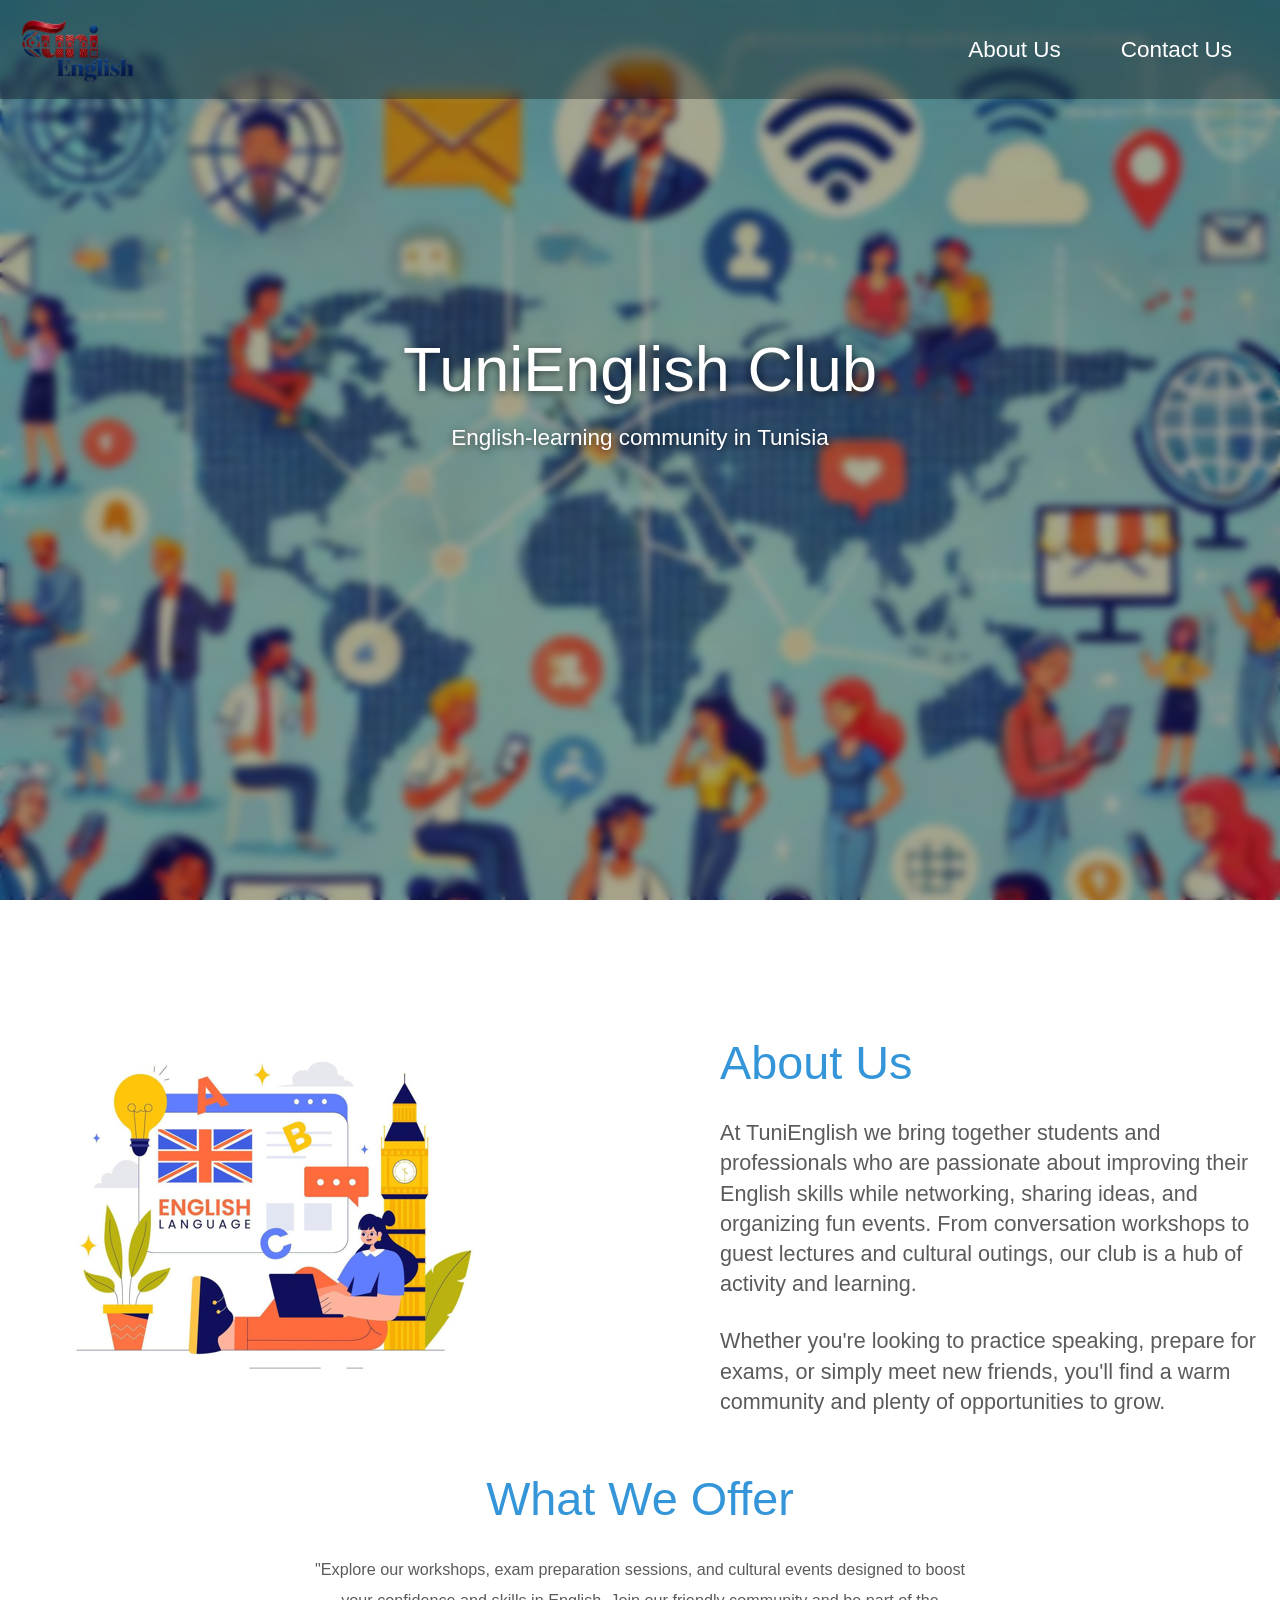
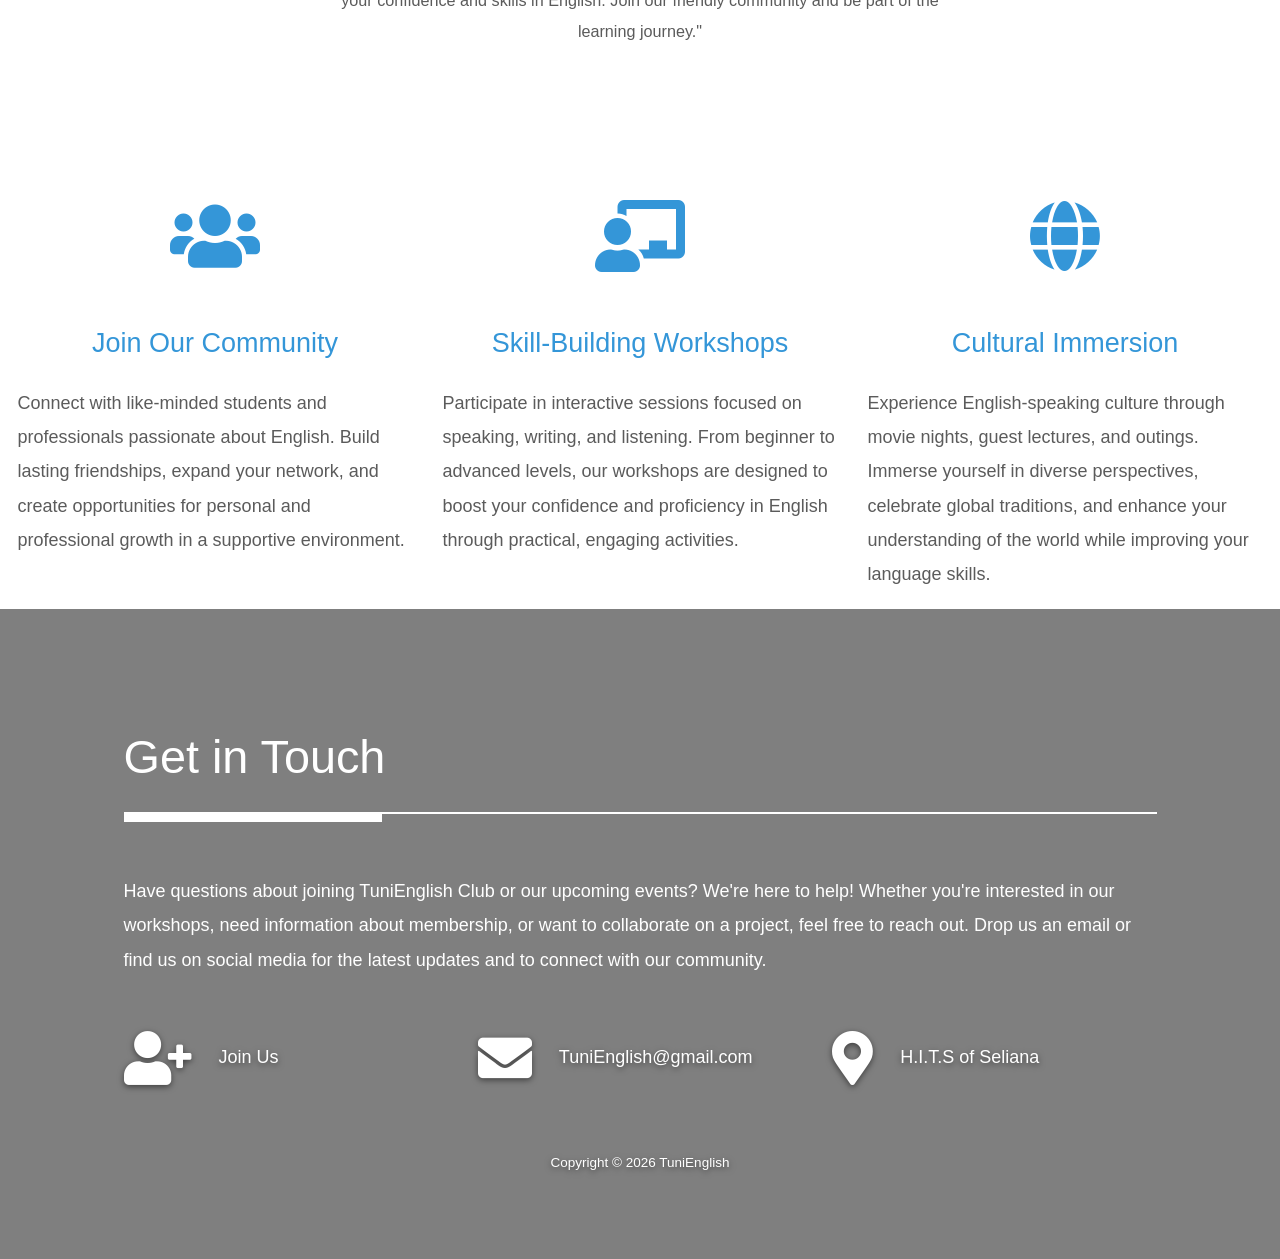
==== index.html @ 793a860a "latest changes" ====
<!DOCTYPE html>
<html lang="en">
  <head>
    <meta charset="UTF-8" />
    <meta name="viewport" content="width=device-width, initial-scale=1.0" />
    <meta http-equiv="X-UA-Compatible" content="ie=edge" />
    <title>TuniEnglish Club — English Learning Community</title>
    <link rel="stylesheet" href="fontawesome-5.5/css/all.min.css" />
    <link rel="stylesheet" href="css/bootstrap.min.css" />
    <link rel="stylesheet" href="css/templatemo-style.css" />
    <script src="https://challenges.cloudflare.com/turnstile/v0/api.js" async defer></script>

  </head>
  <body>    
    <!-- Hero section -->
    <section id="hero" class="text-white tm-font-big tm-parallax">
      <!-- Navigation -->
      <nav class="navbar navbar-expand-md tm-navbar" id="tmNav">              
          <div class="tm-next">
              <a href="#hero" class="navbar-brand">
                  <img src="img/TuniEnglish-nbg.png" alt="TuniEnglish" class="navbar-logo" />
              </a>
          </div>             
            
          <button class="navbar-toggler" type="button" data-toggle="collapse" data-target="#navbarSupportedContent" aria-controls="#navbarSupportedContent" aria-expanded="false" aria-label="Toggle navigation">
            <i class="fas fa-bars navbar-toggler-icon"></i>
          </button>
          <div class="collapse navbar-collapse" id="navbarSupportedContent">
            <ul class="navbar-nav ml-auto">
              <li class="nav-item">
                  <a class="nav-link tm-nav-link" href="#about">About Us</a>
              </li>
              <li class="nav-item">
                  <a class="nav-link tm-nav-link" href="#contact">Contact Us</a>
              </li>                    
            </ul>
          </div>        
      </nav>
      
      <div class="text-center tm-hero-text-container">
        <div class="tm-hero-text-container-inner">
            <h2 class="tm-hero-title">TuniEnglish Club</h2>
            <p class="tm-hero-subtitle">
              English‑learning community in Tunisia
            </p>
        </div>        
      </div>  
    </section>


    <section id="about" class="tm-section-pad-top">
      <div class="container">
        <div class="row">
          <div class="col-lg-6">
            <img src="img/Learning.jpg" alt="Image" class="img-fluid tm-intro-img">
          </div>
          <div class="col-lg-6">
            <div class="tm-intro-text-container">
                <h2 class="tm-text-primary mb-4 tm-section-title">About Us</h2>
                <p class="mb-4 tm-intro-text">
                  At TuniEnglish we bring together students and professionals who are
                  passionate about improving their English skills while networking,
                  sharing ideas, and organizing fun events. From conversation workshops to
                  guest lectures and cultural outings, our club is a hub of activity and
                  learning.
              </p>
                <p class="mb-5 tm-intro-text">
                  Whether you're looking to practice speaking, prepare for exams, or simply
                  meet new friends, you'll find a warm community and plenty of opportunities
                  to grow.
              </p>
            </div>
          </div>
        </div>

        <div class="text-center col-12">
              <h2 class="tm-text-primary tm-section-title mb-4">What We Offer</h2>
              <p class="mx-auto tm-work-description">
                "Explore our workshops, exam preparation sessions, and cultural events designed to boost your confidence and skills in English. Join our friendly community and be part of the learning journey."              </p>
          </div><div class="row tm-section-pad-top">
          <div class="col-lg-4">
            <i class="fas fa-4x fa-users text-center tm-icon"></i>
            <h4 class="text-center tm-text-primary mb-4">Join Our Community</h4>
            <p>
              Connect with like-minded students and professionals passionate about English.
              Build lasting friendships, expand your network, and create opportunities for
              personal and professional growth in a supportive environment.
            </p>
          </div>
        
        <div class="col-lg-4 mt-5 mt-lg-0">
          <i class="fas fa-4x fa-chalkboard-teacher text-center tm-icon"></i>
          <h4 class="text-center tm-text-primary mb-4">Skill-Building Workshops</h4>
          <p>
            Participate in interactive sessions focused on speaking, writing, and listening.
            From beginner to advanced levels, our workshops are designed to boost your
            confidence and proficiency in English through practical, engaging activities.
            </p>
        </div>
        <div class="col-lg-4 mt-5 mt-lg-0">
          <i class="fas fa-4x fa-globe text-center tm-icon"></i>
          <h4 class="text-center tm-text-primary mb-4">Cultural Immersion</h4>
          <p>
            Experience English-speaking culture through movie nights, guest lectures, and
            outings. Immerse yourself in diverse perspectives, celebrate global traditions,
            and enhance your understanding of the world while improving your language skills.
            </p>
        </div>
      </div>
    </div>
  </section>

    <!-- Contact -->
    <section id="contact" class="tm-section-pad-top tm-parallax-2">
      <div class="container tm-container-contact">
        <div class="row">
            <div class="col-12">
                <h2 class="mb-4 tm-section-title">Get in Touch</h2>
                <div class="mb-5 tm-underline">
                  <div class="tm-underline-inner"></div>
                </div>
                <p class="mb-5">
                  Have questions about joining TuniEnglish Club or our upcoming events? We're here to help!
                  Whether you're interested in our workshops, need information about membership, or want to
                  collaborate on a project, feel free to reach out. Drop us an email or find us on social media
                  for the latest updates and to connect with our community.
                </p>
                <!-- join link now part of contact items below -->
            </div>
            
            <div class="col-sm-12 col-md-4 d-flex align-items-center tm-contact-item">
              <a href="#" class="tm-contact-item-link" data-toggle="modal" data-target="#registerModal">
                  <i class="fas fa-3x fa-user-plus mr-4"></i>
                  <span class="mb-0 tm-text-primary">Join Us</span>
              </a>              
            </div>
            <div class="col-sm-12 col-md-4 d-flex align-items-center tm-contact-item">
              <a href="mailto:tunienglish26@gmail.com" class="tm-contact-item-link">
                  <i class="fas fa-3x fa-envelope mr-4"></i>
                  <span class="mb-0">TuniEnglish@gmail.com</span>
              </a>              
            </div>
            <div class="col-sm-12 col-md-4 d-flex align-items-center tm-contact-item">
              <a href="https://maps.app.goo.gl/KA2qw89DQdpNyuvn9" class="tm-contact-item-link">
                  <i class="fas fa-3x fa-map-marker-alt mr-4"></i>
                  <span class="mb-0">H.I.T.S of Seliana</span>
              </a>              
            </div>
        </div>
      </div>
      <footer class="text-center small tm-footer">
          <p class="mb-0">
            Copyright &copy; 2026 TuniEnglish 
          </p>
        </footer>
    </section>
    <!-- registration modal -->
    <div class="modal fade" id="registerModal" tabindex="-1" role="dialog" aria-labelledby="registerModalLabel" aria-hidden="true">
      <div class="modal-dialog modal-lg" role="document">
        <div class="modal-content">
          <div class="modal-header">
            <h5 class="modal-title" id="registerModalLabel">Join Our Club</h5>
            <button type="button" class="close" data-dismiss="modal" aria-label="Close">
              <span aria-hidden="true">&times;</span>
            </button>
          </div>
          <div class="modal-body">
            <form id="clubForm" action="https://formsubmit.co/tunienglish26@gmail.com" method="POST">
              <fieldset>
                  <legend>Personal Information</legend>
                  <div class="form-group">
                    <input type="text" name="Name" placeholder="Full Name" class="form-control" required>
                  </div>
                  <div class="form-group">
                    <select name="Major" class="form-control" required>
                      <option value="" disabled selected hidden>what's your major?</option>
                      <option value="InformationTechnologie">Information Technology (I.T)</option>
                      <option value="Mechanical Engineering">Mechanical Engineering (M.E)</option>
                      <option value="Electrical Engineering">Electrical Engineering (E.E)</option>
                      <option value="Civil Engineering">Civil Engineering (C.E)</option>
                      <option value="Finance and Management">Finance and Management (F.M)</option>
                    </select>
                  </div>
                  <div class="form-group">
                    <select name="Department" class="form-control" required>
                      <option value="" disabled selected hidden>which department are you interested in?</option>
                      <option value="Human Resources">Human Resources</option>
                      <option value="Media and Marketing">Media and Marketing</option>
                      <option value="Sponsorship">Sponsorship</option>
                      <option value="Event">Events</option>
                    </select>
                  </div>
                  <div class="form-group">
                    <input type="tel" name="PhoneNumber" placeholder="Phone Number" class="form-control" required>
                  </div>
                  <div class="form-group">
                    <input type="email" name="Email" placeholder="Email" class="form-control" required>
                  </div>
              </fieldset>

              <fieldset>
                  <legend>About the Club</legend>
                  <div class="form-group">
                    <textarea name="ClubPurpose?" rows="3" placeholder="What do you think TuniEnglish is for ?" class="form-control" required></textarea>
                  </div>
                  <div class="form-group">
                    <textarea name="JoiningBenefits?" rows="3" placeholder="How can you help us after joining this club?" class="form-control" required></textarea>
                  </div>
                  <div class="form-group">
                    <textarea name="ClubExpectations?" rows="3" placeholder="What are you expecting to gain from our club?" class="form-control" required></textarea>
                  </div>
              </fieldset>
              <input type="hidden" name="_subject" value="New Club Submission">
              <input type="hidden" name="_captcha" value="false">
              <div id="turnstile-container" style="display:none; margin-top:1rem;"></div>
              <input type="hidden" name="_next" value="https://kuyoba.github.io/TuniEnglish/Pages/Thanks.html">
              <button type="submit" class="btn btn-primary">Send</button> 
              <button type="reset" class="btn btn-secondary" data-dismiss="modal">Close</button> 
            </form>
          </div>
        </div>
      </div>
    </div>

    <script src="js/jquery-1.9.1.min.js"></script>     
    <script src="js/bootstrap.min.js"></script> 
    <script src="js/main.js"></script>
    <script>
      (function() {
        const form = document.getElementById('clubForm');
        let widgetId;
        function onToken(token) {
          // add response field and submit
          let inp = document.createElement('input');
          inp.type = 'hidden';
          inp.name = 'cf-turnstile-response';
          inp.value = token;
          form.appendChild(inp);
          form.submit();
        }

        form.addEventListener('submit', function(e) {
          // if there's already a token, just let it go
          if (form.querySelector('input[name="cf-turnstile-response"]')) {
            return; // normal submit
          }
          e.preventDefault();
          if (widgetId === undefined) {
            widgetId = turnstile.render('#turnstile-container', {
              sitekey: '0x4AAAAAACpDv5LUq8Ueh210',
              theme: 'light',
              size: 'normal',
              callback: onToken
            });
          }
          // make sure container is visible so challenge can appear
          document.getElementById('turnstile-container').style.display = '';
          // trigger the challenge
          turnstile.execute(widgetId);
        });
      })();
    </script>
  </body>
</html>
---- fontawesome-5.5/css/all.min.css ----
.fa,.fab,.fal,.far,.fas{-moz-osx-font-smoothing:grayscale;-webkit-font-smoothing:antialiased;display:inline-block;font-style:normal;font-variant:normal;text-rendering:auto;line-height:1}.fa-lg{font-size:1.33333em;line-height:.75em;vertical-align:-.0667em}.fa-xs{font-size:.75em}.fa-sm{font-size:.875em}.fa-1x{font-size:1em}.fa-2x{font-size:2em}.fa-3x{font-size:3em}.fa-4x{font-size:4em}.fa-5x{font-size:5em}.fa-6x{font-size:6em}.fa-7x{font-size:7em}.fa-8x{font-size:8em}.fa-9x{font-size:9em}.fa-10x{font-size:10em}.fa-fw{text-align:center;width:1.25em}.fa-ul{list-style-type:none;margin-left:2.5em;padding-left:0}.fa-ul>li{position:relative}.fa-li{left:-2em;position:absolute;text-align:center;width:2em;line-height:inherit}.fa-border{border:.08em solid #eee;border-radius:.1em;padding:.2em .25em .15em}.fa-pull-left{float:left}.fa-pull-right{float:right}.fa.fa-pull-left,.fab.fa-pull-left,.fal.fa-pull-left,.far.fa-pull-left,.fas.fa-pull-left{margin-right:.3em}.fa.fa-pull-right,.fab.fa-pull-right,.fal.fa-pull-right,.far.fa-pull-right,.fas.fa-pull-right{margin-left:.3em}.fa-spin{animation:fa-spin 2s infinite linear}.fa-pulse{animation:fa-spin 1s infinite steps(8)}@keyframes fa-spin{0%{transform:rotate(0deg)}to{transform:rotate(1turn)}}.fa-rotate-90{-ms-filter:"progid:DXImageTransform.Microsoft.BasicImage(rotation=1)";transform:rotate(90deg)}.fa-rotate-180{-ms-filter:"progid:DXImageTransform.Microsoft.BasicImage(rotation=2)";transform:rotate(180deg)}.fa-rotate-270{-ms-filter:"progid:DXImageTransform.Microsoft.BasicImage(rotation=3)";transform:rotate(270deg)}.fa-flip-horizontal{-ms-filter:"progid:DXImageTransform.Microsoft.BasicImage(rotation=0, mirror=1)";transform:scaleX(-1)}.fa-flip-vertical{transform:scaleY(-1)}.fa-flip-horizontal.fa-flip-vertical,.fa-flip-vertical{-ms-filter:"progid:DXImageTransform.Microsoft.BasicImage(rotation=2, mirror=1)"}.fa-flip-horizontal.fa-flip-vertical{transform:scale(-1)}:root .fa-flip-horizontal,:root .fa-flip-vertical,:root .fa-rotate-90,:root .fa-rotate-180,:root .fa-rotate-270{-webkit-filter:none;filter:none}.fa-stack{display:inline-block;height:2em;line-height:2em;position:relative;vertical-align:middle;width:2.5em}.fa-stack-1x,.fa-stack-2x{left:0;position:absolute;text-align:center;width:100%}.fa-stack-1x{line-height:inherit}.fa-stack-2x{font-size:2em}.fa-inverse{color:#fff}.fa-500px:before{content:"\f26e"}.fa-accessible-icon:before{content:"\f368"}.fa-accusoft:before{content:"\f369"}.fa-acquisitions-incorporated:before{content:"\f6af"}.fa-ad:before{content:"\f641"}.fa-address-book:before{content:"\f2b9"}.fa-address-card:before{content:"\f2bb"}.fa-adjust:before{content:"\f042"}.fa-adn:before{content:"\f170"}.fa-adversal:before{content:"\f36a"}.fa-affiliatetheme:before{content:"\f36b"}.fa-air-freshener:before{content:"\f5d0"}.fa-algolia:before{content:"\f36c"}.fa-align-center:before{content:"\f037"}.fa-align-justify:before{content:"\f039"}.fa-align-left:before{content:"\f036"}.fa-align-right:before{content:"\f038"}.fa-alipay:before{content:"\f642"}.fa-allergies:before{content:"\f461"}.fa-amazon:before{content:"\f270"}.fa-amazon-pay:before{content:"\f42c"}.fa-ambulance:before{content:"\f0f9"}.fa-american-sign-language-interpreting:before{content:"\f2a3"}.fa-amilia:before{content:"\f36d"}.fa-anchor:before{content:"\f13d"}.fa-android:before{content:"\f17b"}.fa-angellist:before{content:"\f209"}.fa-angle-double-down:before{content:"\f103"}.fa-angle-double-left:before{content:"\f100"}.fa-angle-double-right:before{content:"\f101"}.fa-angle-double-up:before{content:"\f102"}.fa-angle-down:before{content:"\f107"}.fa-angle-left:before{content:"\f104"}.fa-angle-right:before{content:"\f105"}.fa-angle-up:before{content:"\f106"}.fa-angry:before{content:"\f556"}.fa-angrycreative:before{content:"\f36e"}.fa-angular:before{content:"\f420"}.fa-ankh:before{content:"\f644"}.fa-app-store:before{content:"\f36f"}.fa-app-store-ios:before{content:"\f370"}.fa-apper:before{content:"\f371"}.fa-apple:before{content:"\f179"}.fa-apple-alt:before{content:"\f5d1"}.fa-apple-pay:before{content:"\f415"}.fa-archive:before{content:"\f187"}.fa-archway:before{content:"\f557"}.fa-arrow-alt-circle-down:before{content:"\f358"}.fa-arrow-alt-circle-left:before{content:"\f359"}.fa-arrow-alt-circle-right:before{content:"\f35a"}.fa-arrow-alt-circle-up:before{content:"\f35b"}.fa-arrow-circle-down:before{content:"\f0ab"}.fa-arrow-circle-left:before{content:"\f0a8"}.fa-arrow-circle-right:before{content:"\f0a9"}.fa-arrow-circle-up:before{content:"\f0aa"}.fa-arrow-down:before{content:"\f063"}.fa-arrow-left:before{content:"\f060"}.fa-arrow-right:before{content:"\f061"}.fa-arrow-up:before{content:"\f062"}.fa-arrows-alt:before{content:"\f0b2"}.fa-arrows-alt-h:before{content:"\f337"}.fa-arrows-alt-v:before{content:"\f338"}.fa-assistive-listening-systems:before{content:"\f2a2"}.fa-asterisk:before{content:"\f069"}.fa-asymmetrik:before{content:"\f372"}.fa-at:before{content:"\f1fa"}.fa-atlas:before{content:"\f558"}.fa-atom:before{content:"\f5d2"}.fa-audible:before{content:"\f373"}.fa-audio-description:before{content:"\f29e"}.fa-autoprefixer:before{content:"\f41c"}.fa-avianex:before{content:"\f374"}.fa-aviato:before{content:"\f421"}.fa-award:before{content:"\f559"}.fa-aws:before{content:"\f375"}.fa-backspace:before{content:"\f55a"}.fa-backward:before{content:"\f04a"}.fa-balance-scale:before{content:"\f24e"}.fa-ban:before{content:"\f05e"}.fa-band-aid:before{content:"\f462"}.fa-bandcamp:before{content:"\f2d5"}.fa-barcode:before{content:"\f02a"}.fa-bars:before{content:"\f0c9"}.fa-baseball-ball:before{content:"\f433"}.fa-basketball-ball:before{content:"\f434"}.fa-bath:before{content:"\f2cd"}.fa-battery-empty:before{content:"\f244"}.fa-battery-full:before{content:"\f240"}.fa-battery-half:before{content:"\f242"}.fa-battery-quarter:before{content:"\f243"}.fa-battery-three-quarters:before{content:"\f241"}.fa-bed:before{content:"\f236"}.fa-beer:before{content:"\f0fc"}.fa-behance:before{content:"\f1b4"}.fa-behance-square:before{content:"\f1b5"}.fa-bell:before{content:"\f0f3"}.fa-bell-slash:before{content:"\f1f6"}.fa-bezier-curve:before{content:"\f55b"}.fa-bible:before{content:"\f647"}.fa-bicycle:before{content:"\f206"}.fa-bimobject:before{content:"\f378"}.fa-binoculars:before{content:"\f1e5"}.fa-birthday-cake:before{content:"\f1fd"}.fa-bitbucket:before{content:"\f171"}.fa-bitcoin:before{content:"\f379"}.fa-bity:before{content:"\f37a"}.fa-black-tie:before{content:"\f27e"}.fa-blackberry:before{content:"\f37b"}.fa-blender:before{content:"\f517"}.fa-blender-phone:before{content:"\f6b6"}.fa-blind:before{content:"\f29d"}.fa-blogger:before{content:"\f37c"}.fa-blogger-b:before{content:"\f37d"}.fa-bluetooth:before{content:"\f293"}.fa-bluetooth-b:before{content:"\f294"}.fa-bold:before{content:"\f032"}.fa-bolt:before{content:"\f0e7"}.fa-bomb:before{content:"\f1e2"}.fa-bone:before{content:"\f5d7"}.fa-bong:before{content:"\f55c"}.fa-book:before{content:"\f02d"}.fa-book-dead:before{content:"\f6b7"}.fa-book-open:before{content:"\f518"}.fa-book-reader:before{content:"\f5da"}.fa-bookmark:before{content:"\f02e"}.fa-bowling-ball:before{content:"\f436"}.fa-box:before{content:"\f466"}.fa-box-open:before{content:"\f49e"}.fa-boxes:before{content:"\f468"}.fa-braille:before{content:"\f2a1"}.fa-brain:before{content:"\f5dc"}.fa-briefcase:before{content:"\f0b1"}.fa-briefcase-medical:before{content:"\f469"}.fa-broadcast-tower:before{content:"\f519"}.fa-broom:before{content:"\f51a"}.fa-brush:before{content:"\f55d"}.fa-btc:before{content:"\f15a"}.fa-bug:before{content:"\f188"}.fa-building:before{content:"\f1ad"}.fa-bullhorn:before{content:"\f0a1"}.fa-bullseye:before{content:"\f140"}.fa-burn:before{content:"\f46a"}.fa-buromobelexperte:before{content:"\f37f"}.fa-bus:before{content:"\f207"}.fa-bus-alt:before{content:"\f55e"}.fa-business-time:before{content:"\f64a"}.fa-buysellads:before{content:"\f20d"}.fa-calculator:before{content:"\f1ec"}.fa-calendar:before{content:"\f133"}.fa-calendar-alt:before{content:"\f073"}.fa-calendar-check:before{content:"\f274"}.fa-calendar-minus:before{content:"\f272"}.fa-calendar-plus:before{content:"\f271"}.fa-calendar-times:before{content:"\f273"}.fa-camera:before{content:"\f030"}.fa-camera-retro:before{content:"\f083"}.fa-campground:before{content:"\f6bb"}.fa-cannabis:before{content:"\f55f"}.fa-capsules:before{content:"\f46b"}.fa-car:before{content:"\f1b9"}.fa-car-alt:before{content:"\f5de"}.fa-car-battery:before{content:"\f5df"}.fa-car-crash:before{content:"\f5e1"}.fa-car-side:before{content:"\f5e4"}.fa-caret-down:before{content:"\f0d7"}.fa-caret-left:before{content:"\f0d9"}.fa-caret-right:before{content:"\f0da"}.fa-caret-square-down:before{content:"\f150"}.fa-caret-square-left:before{content:"\f191"}.fa-caret-square-right:before{content:"\f152"}.fa-caret-square-up:before{content:"\f151"}.fa-caret-up:before{content:"\f0d8"}.fa-cart-arrow-down:before{content:"\f218"}.fa-cart-plus:before{content:"\f217"}.fa-cat:before{content:"\f6be"}.fa-cc-amazon-pay:before{content:"\f42d"}.fa-cc-amex:before{content:"\f1f3"}.fa-cc-apple-pay:before{content:"\f416"}.fa-cc-diners-club:before{content:"\f24c"}.fa-cc-discover:before{content:"\f1f2"}.fa-cc-jcb:before{content:"\f24b"}.fa-cc-mastercard:before{content:"\f1f1"}.fa-cc-paypal:before{content:"\f1f4"}.fa-cc-stripe:before{content:"\f1f5"}.fa-cc-visa:before{content:"\f1f0"}.fa-centercode:before{content:"\f380"}.fa-certificate:before{content:"\f0a3"}.fa-chair:before{content:"\f6c0"}.fa-chalkboard:before{content:"\f51b"}.fa-chalkboard-teacher:before{content:"\f51c"}.fa-charging-station:before{content:"\f5e7"}.fa-chart-area:before{content:"\f1fe"}.fa-chart-bar:before{content:"\f080"}.fa-chart-line:before{content:"\f201"}.fa-chart-pie:before{content:"\f200"}.fa-check:before{content:"\f00c"}.fa-check-circle:before{content:"\f058"}.fa-check-double:before{content:"\f560"}.fa-check-square:before{content:"\f14a"}.fa-chess:before{content:"\f439"}.fa-chess-bishop:before{content:"\f43a"}.fa-chess-board:before{content:"\f43c"}.fa-chess-king:before{content:"\f43f"}.fa-chess-knight:before{content:"\f441"}.fa-chess-pawn:before{content:"\f443"}.fa-chess-queen:before{content:"\f445"}.fa-chess-rook:before{content:"\f447"}.fa-chevron-circle-down:before{content:"\f13a"}.fa-chevron-circle-left:before{content:"\f137"}.fa-chevron-circle-right:before{content:"\f138"}.fa-chevron-circle-up:before{content:"\f139"}.fa-chevron-down:before{content:"\f078"}.fa-chevron-left:before{content:"\f053"}.fa-chevron-right:before{content:"\f054"}.fa-chevron-up:before{content:"\f077"}.fa-child:before{content:"\f1ae"}.fa-chrome:before{content:"\f268"}.fa-church:before{content:"\f51d"}.fa-circle:before{content:"\f111"}.fa-circle-notch:before{content:"\f1ce"}.fa-city:before{content:"\f64f"}.fa-clipboard:before{content:"\f328"}.fa-clipboard-check:before{content:"\f46c"}.fa-clipboard-list:before{content:"\f46d"}.fa-clock:before{content:"\f017"}.fa-clone:before{content:"\f24d"}.fa-closed-captioning:before{content:"\f20a"}.fa-cloud:before{content:"\f0c2"}.fa-cloud-download-alt:before{content:"\f381"}.fa-cloud-meatball:before{content:"\f73b"}.fa-cloud-moon:before{content:"\f6c3"}.fa-cloud-moon-rain:before{content:"\f73c"}.fa-cloud-rain:before{content:"\f73d"}.fa-cloud-showers-heavy:before{content:"\f740"}.fa-cloud-sun:before{content:"\f6c4"}.fa-cloud-sun-rain:before{content:"\f743"}.fa-cloud-upload-alt:before{content:"\f382"}.fa-cloudscale:before{content:"\f383"}.fa-cloudsmith:before{content:"\f384"}.fa-cloudversify:before{content:"\f385"}.fa-cocktail:before{content:"\f561"}.fa-code:before{content:"\f121"}.fa-code-branch:before{content:"\f126"}.fa-codepen:before{content:"\f1cb"}.fa-codiepie:before{content:"\f284"}.fa-coffee:before{content:"\f0f4"}.fa-cog:before{content:"\f013"}.fa-cogs:before{content:"\f085"}.fa-coins:before{content:"\f51e"}.fa-columns:before{content:"\f0db"}.fa-comment:before{content:"\f075"}.fa-comment-alt:before{content:"\f27a"}.fa-comment-dollar:before{content:"\f651"}.fa-comment-dots:before{content:"\f4ad"}.fa-comment-slash:before{content:"\f4b3"}.fa-comments:before{content:"\f086"}.fa-comments-dollar:before{content:"\f653"}.fa-compact-disc:before{content:"\f51f"}.fa-compass:before{content:"\f14e"}.fa-compress:before{content:"\f066"}.fa-concierge-bell:before{content:"\f562"}.fa-connectdevelop:before{content:"\f20e"}.fa-contao:before{content:"\f26d"}.fa-cookie:before{content:"\f563"}.fa-cookie-bite:before{content:"\f564"}.fa-copy:before{content:"\f0c5"}.fa-copyright:before{content:"\f1f9"}.fa-couch:before{content:"\f4b8"}.fa-cpanel:before{content:"\f388"}.fa-creative-commons:before{content:"\f25e"}.fa-creative-commons-by:before{content:"\f4e7"}.fa-creative-commons-nc:before{content:"\f4e8"}.fa-creative-commons-nc-eu:before{content:"\f4e9"}.fa-creative-commons-nc-jp:before{content:"\f4ea"}.fa-creative-commons-nd:before{content:"\f4eb"}.fa-creative-commons-pd:before{content:"\f4ec"}.fa-creative-commons-pd-alt:before{content:"\f4ed"}.fa-creative-commons-remix:before{content:"\f4ee"}.fa-creative-commons-sa:before{content:"\f4ef"}.fa-creative-commons-sampling:before{content:"\f4f0"}.fa-creative-commons-sampling-plus:before{content:"\f4f1"}.fa-creative-commons-share:before{content:"\f4f2"}.fa-creative-commons-zero:before{content:"\f4f3"}.fa-credit-card:before{content:"\f09d"}.fa-critical-role:before{content:"\f6c9"}.fa-crop:before{content:"\f125"}.fa-crop-alt:before{content:"\f565"}.fa-cross:before{content:"\f654"}.fa-crosshairs:before{content:"\f05b"}.fa-crow:before{content:"\f520"}.fa-crown:before{content:"\f521"}.fa-css3:before{content:"\f13c"}.fa-css3-alt:before{content:"\f38b"}.fa-cube:before{content:"\f1b2"}.fa-cubes:before{content:"\f1b3"}.fa-cut:before{content:"\f0c4"}.fa-cuttlefish:before{content:"\f38c"}.fa-d-and-d:before{content:"\f38d"}.fa-d-and-d-beyond:before{content:"\f6ca"}.fa-dashcube:before{content:"\f210"}.fa-database:before{content:"\f1c0"}.fa-deaf:before{content:"\f2a4"}.fa-delicious:before{content:"\f1a5"}.fa-democrat:before{content:"\f747"}.fa-deploydog:before{content:"\f38e"}.fa-deskpro:before{content:"\f38f"}.fa-desktop:before{content:"\f108"}.fa-dev:before{content:"\f6cc"}.fa-deviantart:before{content:"\f1bd"}.fa-dharmachakra:before{content:"\f655"}.fa-diagnoses:before{content:"\f470"}.fa-dice:before{content:"\f522"}.fa-dice-d20:before{content:"\f6cf"}.fa-dice-d6:before{content:"\f6d1"}.fa-dice-five:before{content:"\f523"}.fa-dice-four:before{content:"\f524"}.fa-dice-one:before{content:"\f525"}.fa-dice-six:before{content:"\f526"}.fa-dice-three:before{content:"\f527"}.fa-dice-two:before{content:"\f528"}.fa-digg:before{content:"\f1a6"}.fa-digital-ocean:before{content:"\f391"}.fa-digital-tachograph:before{content:"\f566"}.fa-directions:before{content:"\f5eb"}.fa-discord:before{content:"\f392"}.fa-discourse:before{content:"\f393"}.fa-divide:before{content:"\f529"}.fa-dizzy:before{content:"\f567"}.fa-dna:before{content:"\f471"}.fa-dochub:before{content:"\f394"}.fa-docker:before{content:"\f395"}.fa-dog:before{content:"\f6d3"}.fa-dollar-sign:before{content:"\f155"}.fa-dolly:before{content:"\f472"}.fa-dolly-flatbed:before{content:"\f474"}.fa-donate:before{content:"\f4b9"}.fa-door-closed:before{content:"\f52a"}.fa-door-open:before{content:"\f52b"}.fa-dot-circle:before{content:"\f192"}.fa-dove:before{content:"\f4ba"}.fa-download:before{content:"\f019"}.fa-draft2digital:before{content:"\f396"}.fa-drafting-compass:before{content:"\f568"}.fa-dragon:before{content:"\f6d5"}.fa-draw-polygon:before{content:"\f5ee"}.fa-dribbble:before{content:"\f17d"}.fa-dribbble-square:before{content:"\f397"}.fa-dropbox:before{content:"\f16b"}.fa-drum:before{content:"\f569"}.fa-drum-steelpan:before{content:"\f56a"}.fa-drumstick-bite:before{content:"\f6d7"}.fa-drupal:before{content:"\f1a9"}.fa-dumbbell:before{content:"\f44b"}.fa-dungeon:before{content:"\f6d9"}.fa-dyalog:before{content:"\f399"}.fa-earlybirds:before{content:"\f39a"}.fa-ebay:before{content:"\f4f4"}.fa-edge:before{content:"\f282"}.fa-edit:before{content:"\f044"}.fa-eject:before{content:"\f052"}.fa-elementor:before{content:"\f430"}.fa-ellipsis-h:before{content:"\f141"}.fa-ellipsis-v:before{content:"\f142"}.fa-ello:before{content:"\f5f1"}.fa-ember:before{content:"\f423"}.fa-empire:before{content:"\f1d1"}.fa-envelope:before{content:"\f0e0"}.fa-envelope-open:before{content:"\f2b6"}.fa-envelope-open-text:before{content:"\f658"}.fa-envelope-square:before{content:"\f199"}.fa-envira:before{content:"\f299"}.fa-equals:before{content:"\f52c"}.fa-eraser:before{content:"\f12d"}.fa-erlang:before{content:"\f39d"}.fa-ethereum:before{content:"\f42e"}.fa-etsy:before{content:"\f2d7"}.fa-euro-sign:before{content:"\f153"}.fa-exchange-alt:before{content:"\f362"}.fa-exclamation:before{content:"\f12a"}.fa-exclamation-circle:before{content:"\f06a"}.fa-exclamation-triangle:before{content:"\f071"}.fa-expand:before{content:"\f065"}.fa-expand-arrows-alt:before{content:"\f31e"}.fa-expeditedssl:before{content:"\f23e"}.fa-external-link-alt:before{content:"\f35d"}.fa-external-link-square-alt:before{content:"\f360"}.fa-eye:before{content:"\f06e"}.fa-eye-dropper:before{content:"\f1fb"}.fa-eye-slash:before{content:"\f070"}.fa-facebook:before{content:"\f09a"}.fa-facebook-f:before{content:"\f39e"}.fa-facebook-messenger:before{content:"\f39f"}.fa-facebook-square:before{content:"\f082"}.fa-fantasy-flight-games:before{content:"\f6dc"}.fa-fast-backward:before{content:"\f049"}.fa-fast-forward:before{content:"\f050"}.fa-fax:before{content:"\f1ac"}.fa-feather:before{content:"\f52d"}.fa-feather-alt:before{content:"\f56b"}.fa-female:before{content:"\f182"}.fa-fighter-jet:before{content:"\f0fb"}.fa-file:before{content:"\f15b"}.fa-file-alt:before{content:"\f15c"}.fa-file-archive:before{content:"\f1c6"}.fa-file-audio:before{content:"\f1c7"}.fa-file-code:before{content:"\f1c9"}.fa-file-contract:before{content:"\f56c"}.fa-file-csv:before{content:"\f6dd"}.fa-file-download:before{content:"\f56d"}.fa-file-excel:before{content:"\f1c3"}.fa-file-export:before{content:"\f56e"}.fa-file-image:before{content:"\f1c5"}.fa-file-import:before{content:"\f56f"}.fa-file-invoice:before{content:"\f570"}.fa-file-invoice-dollar:before{content:"\f571"}.fa-file-medical:before{content:"\f477"}.fa-file-medical-alt:before{content:"\f478"}.fa-file-pdf:before{content:"\f1c1"}.fa-file-powerpoint:before{content:"\f1c4"}.fa-file-prescription:before{content:"\f572"}.fa-file-signature:before{content:"\f573"}.fa-file-upload:before{content:"\f574"}.fa-file-video:before{content:"\f1c8"}.fa-file-word:before{content:"\f1c2"}.fa-fill:before{content:"\f575"}.fa-fill-drip:before{content:"\f576"}.fa-film:before{content:"\f008"}.fa-filter:before{content:"\f0b0"}.fa-fingerprint:before{content:"\f577"}.fa-fire:before{content:"\f06d"}.fa-fire-extinguisher:before{content:"\f134"}.fa-firefox:before{content:"\f269"}.fa-first-aid:before{content:"\f479"}.fa-first-order:before{content:"\f2b0"}.fa-first-order-alt:before{content:"\f50a"}.fa-firstdraft:before{content:"\f3a1"}.fa-fish:before{content:"\f578"}.fa-fist-raised:before{content:"\f6de"}.fa-flag:before{content:"\f024"}.fa-flag-checkered:before{content:"\f11e"}.fa-flag-usa:before{content:"\f74d"}.fa-flask:before{content:"\f0c3"}.fa-flickr:before{content:"\f16e"}.fa-flipboard:before{content:"\f44d"}.fa-flushed:before{content:"\f579"}.fa-fly:before{content:"\f417"}.fa-folder:before{content:"\f07b"}.fa-folder-minus:before{content:"\f65d"}.fa-folder-open:before{content:"\f07c"}.fa-folder-plus:before{content:"\f65e"}.fa-font:before{content:"\f031"}.fa-font-awesome:before{content:"\f2b4"}.fa-font-awesome-alt:before{content:"\f35c"}.fa-font-awesome-flag:before{content:"\f425"}.fa-font-awesome-logo-full:before{content:"\f4e6"}.fa-fonticons:before{content:"\f280"}.fa-fonticons-fi:before{content:"\f3a2"}.fa-football-ball:before{content:"\f44e"}.fa-fort-awesome:before{content:"\f286"}.fa-fort-awesome-alt:before{content:"\f3a3"}.fa-forumbee:before{content:"\f211"}.fa-forward:before{content:"\f04e"}.fa-foursquare:before{content:"\f180"}.fa-free-code-camp:before{content:"\f2c5"}.fa-freebsd:before{content:"\f3a4"}.fa-frog:before{content:"\f52e"}.fa-frown:before{content:"\f119"}.fa-frown-open:before{content:"\f57a"}.fa-fulcrum:before{content:"\f50b"}.fa-funnel-dollar:before{content:"\f662"}.fa-futbol:before{content:"\f1e3"}.fa-galactic-republic:before{content:"\f50c"}.fa-galactic-senate:before{content:"\f50d"}.fa-gamepad:before{content:"\f11b"}.fa-gas-pump:before{content:"\f52f"}.fa-gavel:before{content:"\f0e3"}.fa-gem:before{content:"\f3a5"}.fa-genderless:before{content:"\f22d"}.fa-get-pocket:before{content:"\f265"}.fa-gg:before{content:"\f260"}.fa-gg-circle:before{content:"\f261"}.fa-ghost:before{content:"\f6e2"}.fa-gift:before{content:"\f06b"}.fa-git:before{content:"\f1d3"}.fa-git-square:before{content:"\f1d2"}.fa-github:before{content:"\f09b"}.fa-github-alt:before{content:"\f113"}.fa-github-square:before{content:"\f092"}.fa-gitkraken:before{content:"\f3a6"}.fa-gitlab:before{content:"\f296"}.fa-gitter:before{content:"\f426"}.fa-glass-martini:before{content:"\f000"}.fa-glass-martini-alt:before{content:"\f57b"}.fa-glasses:before{content:"\f530"}.fa-glide:before{content:"\f2a5"}.fa-glide-g:before{content:"\f2a6"}.fa-globe:before{content:"\f0ac"}.fa-globe-africa:before{content:"\f57c"}.fa-globe-americas:before{content:"\f57d"}.fa-globe-asia:before{content:"\f57e"}.fa-gofore:before{content:"\f3a7"}.fa-golf-ball:before{content:"\f450"}.fa-goodreads:before{content:"\f3a8"}.fa-goodreads-g:before{content:"\f3a9"}.fa-google:before{content:"\f1a0"}.fa-google-drive:before{content:"\f3aa"}.fa-google-play:before{content:"\f3ab"}.fa-google-plus:before{content:"\f2b3"}.fa-google-plus-g:before{content:"\f0d5"}.fa-google-plus-square:before{content:"\f0d4"}.fa-google-wallet:before{content:"\f1ee"}.fa-gopuram:before{content:"\f664"}.fa-graduation-cap:before{content:"\f19d"}.fa-gratipay:before{content:"\f184"}.fa-grav:before{content:"\f2d6"}.fa-greater-than:before{content:"\f531"}.fa-greater-than-equal:before{content:"\f532"}.fa-grimace:before{content:"\f57f"}.fa-grin:before{content:"\f580"}.fa-grin-alt:before{content:"\f581"}.fa-grin-beam:before{content:"\f582"}.fa-grin-beam-sweat:before{content:"\f583"}.fa-grin-hearts:before{content:"\f584"}.fa-grin-squint:before{content:"\f585"}.fa-grin-squint-tears:before{content:"\f586"}.fa-grin-stars:before{content:"\f587"}.fa-grin-tears:before{content:"\f588"}.fa-grin-tongue:before{content:"\f589"}.fa-grin-tongue-squint:before{content:"\f58a"}.fa-grin-tongue-wink:before{content:"\f58b"}.fa-grin-wink:before{content:"\f58c"}.fa-grip-horizontal:before{content:"\f58d"}.fa-grip-vertical:before{content:"\f58e"}.fa-gripfire:before{content:"\f3ac"}.fa-grunt:before{content:"\f3ad"}.fa-gulp:before{content:"\f3ae"}.fa-h-square:before{content:"\f0fd"}.fa-hacker-news:before{content:"\f1d4"}.fa-hacker-news-square:before{content:"\f3af"}.fa-hackerrank:before{content:"\f5f7"}.fa-hammer:before{content:"\f6e3"}.fa-hamsa:before{content:"\f665"}.fa-hand-holding:before{content:"\f4bd"}.fa-hand-holding-heart:before{content:"\f4be"}.fa-hand-holding-usd:before{content:"\f4c0"}.fa-hand-lizard:before{content:"\f258"}.fa-hand-paper:before{content:"\f256"}.fa-hand-peace:before{content:"\f25b"}.fa-hand-point-down:before{content:"\f0a7"}.fa-hand-point-left:before{content:"\f0a5"}.fa-hand-point-right:before{content:"\f0a4"}.fa-hand-point-up:before{content:"\f0a6"}.fa-hand-pointer:before{content:"\f25a"}.fa-hand-rock:before{content:"\f255"}.fa-hand-scissors:before{content:"\f257"}.fa-hand-spock:before{content:"\f259"}.fa-hands:before{content:"\f4c2"}.fa-hands-helping:before{content:"\f4c4"}.fa-handshake:before{content:"\f2b5"}.fa-hanukiah:before{content:"\f6e6"}.fa-hashtag:before{content:"\f292"}.fa-hat-wizard:before{content:"\f6e8"}.fa-haykal:before{content:"\f666"}.fa-hdd:before{content:"\f0a0"}.fa-heading:before{content:"\f1dc"}.fa-headphones:before{content:"\f025"}.fa-headphones-alt:before{content:"\f58f"}.fa-headset:before{content:"\f590"}.fa-heart:before{content:"\f004"}.fa-heartbeat:before{content:"\f21e"}.fa-helicopter:before{content:"\f533"}.fa-highlighter:before{content:"\f591"}.fa-hiking:before{content:"\f6ec"}.fa-hippo:before{content:"\f6ed"}.fa-hips:before{content:"\f452"}.fa-hire-a-helper:before{content:"\f3b0"}.fa-history:before{content:"\f1da"}.fa-hockey-puck:before{content:"\f453"}.fa-home:before{content:"\f015"}.fa-hooli:before{content:"\f427"}.fa-hornbill:before{content:"\f592"}.fa-horse:before{content:"\f6f0"}.fa-hospital:before{content:"\f0f8"}.fa-hospital-alt:before{content:"\f47d"}.fa-hospital-symbol:before{content:"\f47e"}.fa-hot-tub:before{content:"\f593"}.fa-hotel:before{content:"\f594"}.fa-hotjar:before{content:"\f3b1"}.fa-hourglass:before{content:"\f254"}.fa-hourglass-end:before{content:"\f253"}.fa-hourglass-half:before{content:"\f252"}.fa-hourglass-start:before{content:"\f251"}.fa-house-damage:before{content:"\f6f1"}.fa-houzz:before{content:"\f27c"}.fa-hryvnia:before{content:"\f6f2"}.fa-html5:before{content:"\f13b"}.fa-hubspot:before{content:"\f3b2"}.fa-i-cursor:before{content:"\f246"}.fa-id-badge:before{content:"\f2c1"}.fa-id-card:before{content:"\f2c2"}.fa-id-card-alt:before{content:"\f47f"}.fa-image:before{content:"\f03e"}.fa-images:before{content:"\f302"}.fa-imdb:before{content:"\f2d8"}.fa-inbox:before{content:"\f01c"}.fa-indent:before{content:"\f03c"}.fa-industry:before{content:"\f275"}.fa-infinity:before{content:"\f534"}.fa-info:before{content:"\f129"}.fa-info-circle:before{content:"\f05a"}.fa-instagram:before{content:"\f16d"}.fa-internet-explorer:before{content:"\f26b"}.fa-ioxhost:before{content:"\f208"}.fa-italic:before{content:"\f033"}.fa-itunes:before{content:"\f3b4"}.fa-itunes-note:before{content:"\f3b5"}.fa-java:before{content:"\f4e4"}.fa-jedi:before{content:"\f669"}.fa-jedi-order:before{content:"\f50e"}.fa-jenkins:before{content:"\f3b6"}.fa-joget:before{content:"\f3b7"}.fa-joint:before{content:"\f595"}.fa-joomla:before{content:"\f1aa"}.fa-journal-whills:before{content:"\f66a"}.fa-js:before{content:"\f3b8"}.fa-js-square:before{content:"\f3b9"}.fa-jsfiddle:before{content:"\f1cc"}.fa-kaaba:before{content:"\f66b"}.fa-kaggle:before{content:"\f5fa"}.fa-key:before{content:"\f084"}.fa-keybase:before{content:"\f4f5"}.fa-keyboard:before{content:"\f11c"}.fa-keycdn:before{content:"\f3ba"}.fa-khanda:before{content:"\f66d"}.fa-kickstarter:before{content:"\f3bb"}.fa-kickstarter-k:before{content:"\f3bc"}.fa-kiss:before{content:"\f596"}.fa-kiss-beam:before{content:"\f597"}.fa-kiss-wink-heart:before{content:"\f598"}.fa-kiwi-bird:before{content:"\f535"}.fa-korvue:before{content:"\f42f"}.fa-landmark:before{content:"\f66f"}.fa-language:before{content:"\f1ab"}.fa-laptop:before{content:"\f109"}.fa-laptop-code:before{content:"\f5fc"}.fa-laravel:before{content:"\f3bd"}.fa-lastfm:before{content:"\f202"}.fa-lastfm-square:before{content:"\f203"}.fa-laugh:before{content:"\f599"}.fa-laugh-beam:before{content:"\f59a"}.fa-laugh-squint:before{content:"\f59b"}.fa-laugh-wink:before{content:"\f59c"}.fa-layer-group:before{content:"\f5fd"}.fa-leaf:before{content:"\f06c"}.fa-leanpub:before{content:"\f212"}.fa-lemon:before{content:"\f094"}.fa-less:before{content:"\f41d"}.fa-less-than:before{content:"\f536"}.fa-less-than-equal:before{content:"\f537"}.fa-level-down-alt:before{content:"\f3be"}.fa-level-up-alt:before{content:"\f3bf"}.fa-life-ring:before{content:"\f1cd"}.fa-lightbulb:before{content:"\f0eb"}.fa-line:before{content:"\f3c0"}.fa-link:before{content:"\f0c1"}.fa-linkedin:before{content:"\f08c"}.fa-linkedin-in:before{content:"\f0e1"}.fa-linode:before{content:"\f2b8"}.fa-linux:before{content:"\f17c"}.fa-lira-sign:before{content:"\f195"}.fa-list:before{content:"\f03a"}.fa-list-alt:before{content:"\f022"}.fa-list-ol:before{content:"\f0cb"}.fa-list-ul:before{content:"\f0ca"}.fa-location-arrow:before{content:"\f124"}.fa-lock:before{content:"\f023"}.fa-lock-open:before{content:"\f3c1"}.fa-long-arrow-alt-down:before{content:"\f309"}.fa-long-arrow-alt-left:before{content:"\f30a"}.fa-long-arrow-alt-right:before{content:"\f30b"}.fa-long-arrow-alt-up:before{content:"\f30c"}.fa-low-vision:before{content:"\f2a8"}.fa-luggage-cart:before{content:"\f59d"}.fa-lyft:before{content:"\f3c3"}.fa-magento:before{content:"\f3c4"}.fa-magic:before{content:"\f0d0"}.fa-magnet:before{content:"\f076"}.fa-mail-bulk:before{content:"\f674"}.fa-mailchimp:before{content:"\f59e"}.fa-male:before{content:"\f183"}.fa-mandalorian:before{content:"\f50f"}.fa-map:before{content:"\f279"}.fa-map-marked:before{content:"\f59f"}.fa-map-marked-alt:before{content:"\f5a0"}.fa-map-marker:before{content:"\f041"}.fa-map-marker-alt:before{content:"\f3c5"}.fa-map-pin:before{content:"\f276"}.fa-map-signs:before{content:"\f277"}.fa-markdown:before{content:"\f60f"}.fa-marker:before{content:"\f5a1"}.fa-mars:before{content:"\f222"}.fa-mars-double:before{content:"\f227"}.fa-mars-stroke:before{content:"\f229"}.fa-mars-stroke-h:before{content:"\f22b"}.fa-mars-stroke-v:before{content:"\f22a"}.fa-mask:before{content:"\f6fa"}.fa-mastodon:before{content:"\f4f6"}.fa-maxcdn:before{content:"\f136"}.fa-medal:before{content:"\f5a2"}.fa-medapps:before{content:"\f3c6"}.fa-medium:before{content:"\f23a"}.fa-medium-m:before{content:"\f3c7"}.fa-medkit:before{content:"\f0fa"}.fa-medrt:before{content:"\f3c8"}.fa-meetup:before{content:"\f2e0"}.fa-megaport:before{content:"\f5a3"}.fa-meh:before{content:"\f11a"}.fa-meh-blank:before{content:"\f5a4"}.fa-meh-rolling-eyes:before{content:"\f5a5"}.fa-memory:before{content:"\f538"}.fa-menorah:before{content:"\f676"}.fa-mercury:before{content:"\f223"}.fa-meteor:before{content:"\f753"}.fa-microchip:before{content:"\f2db"}.fa-microphone:before{content:"\f130"}.fa-microphone-alt:before{content:"\f3c9"}.fa-microphone-alt-slash:before{content:"\f539"}.fa-microphone-slash:before{content:"\f131"}.fa-microscope:before{content:"\f610"}.fa-microsoft:before{content:"\f3ca"}.fa-minus:before{content:"\f068"}.fa-minus-circle:before{content:"\f056"}.fa-minus-square:before{content:"\f146"}.fa-mix:before{content:"\f3cb"}.fa-mixcloud:before{content:"\f289"}.fa-mizuni:before{content:"\f3cc"}.fa-mobile:before{content:"\f10b"}.fa-mobile-alt:before{content:"\f3cd"}.fa-modx:before{content:"\f285"}.fa-monero:before{content:"\f3d0"}.fa-money-bill:before{content:"\f0d6"}.fa-money-bill-alt:before{content:"\f3d1"}.fa-money-bill-wave:before{content:"\f53a"}.fa-money-bill-wave-alt:before{content:"\f53b"}.fa-money-check:before{content:"\f53c"}.fa-money-check-alt:before{content:"\f53d"}.fa-monument:before{content:"\f5a6"}.fa-moon:before{content:"\f186"}.fa-mortar-pestle:before{content:"\f5a7"}.fa-mosque:before{content:"\f678"}.fa-motorcycle:before{content:"\f21c"}.fa-mountain:before{content:"\f6fc"}.fa-mouse-pointer:before{content:"\f245"}.fa-music:before{content:"\f001"}.fa-napster:before{content:"\f3d2"}.fa-neos:before{content:"\f612"}.fa-network-wired:before{content:"\f6ff"}.fa-neuter:before{content:"\f22c"}.fa-newspaper:before{content:"\f1ea"}.fa-nimblr:before{content:"\f5a8"}.fa-nintendo-switch:before{content:"\f418"}.fa-node:before{content:"\f419"}.fa-node-js:before{content:"\f3d3"}.fa-not-equal:before{content:"\f53e"}.fa-notes-medical:before{content:"\f481"}.fa-npm:before{content:"\f3d4"}.fa-ns8:before{content:"\f3d5"}.fa-nutritionix:before{content:"\f3d6"}.fa-object-group:before{content:"\f247"}.fa-object-ungroup:before{content:"\f248"}.fa-odnoklassniki:before{content:"\f263"}.fa-odnoklassniki-square:before{content:"\f264"}.fa-oil-can:before{content:"\f613"}.fa-old-republic:before{content:"\f510"}.fa-om:before{content:"\f679"}.fa-opencart:before{content:"\f23d"}.fa-openid:before{content:"\f19b"}.fa-opera:before{content:"\f26a"}.fa-optin-monster:before{content:"\f23c"}.fa-osi:before{content:"\f41a"}.fa-otter:before{content:"\f700"}.fa-outdent:before{content:"\f03b"}.fa-page4:before{content:"\f3d7"}.fa-pagelines:before{content:"\f18c"}.fa-paint-brush:before{content:"\f1fc"}.fa-paint-roller:before{content:"\f5aa"}.fa-palette:before{content:"\f53f"}.fa-palfed:before{content:"\f3d8"}.fa-pallet:before{content:"\f482"}.fa-paper-plane:before{content:"\f1d8"}.fa-paperclip:before{content:"\f0c6"}.fa-parachute-box:before{content:"\f4cd"}.fa-paragraph:before{content:"\f1dd"}.fa-parking:before{content:"\f540"}.fa-passport:before{content:"\f5ab"}.fa-pastafarianism:before{content:"\f67b"}.fa-paste:before{content:"\f0ea"}.fa-patreon:before{content:"\f3d9"}.fa-pause:before{content:"\f04c"}.fa-pause-circle:before{content:"\f28b"}.fa-paw:before{content:"\f1b0"}.fa-paypal:before{content:"\f1ed"}.fa-peace:before{content:"\f67c"}.fa-pen:before{content:"\f304"}.fa-pen-alt:before{content:"\f305"}.fa-pen-fancy:before{content:"\f5ac"}.fa-pen-nib:before{content:"\f5ad"}.fa-pen-square:before{content:"\f14b"}.fa-pencil-alt:before{content:"\f303"}.fa-pencil-ruler:before{content:"\f5ae"}.fa-penny-arcade:before{content:"\f704"}.fa-people-carry:before{content:"\f4ce"}.fa-percent:before{content:"\f295"}.fa-percentage:before{content:"\f541"}.fa-periscope:before{content:"\f3da"}.fa-person-booth:before{content:"\f756"}.fa-phabricator:before{content:"\f3db"}.fa-phoenix-framework:before{content:"\f3dc"}.fa-phoenix-squadron:before{content:"\f511"}.fa-phone:before{content:"\f095"}.fa-phone-slash:before{content:"\f3dd"}.fa-phone-square:before{content:"\f098"}.fa-phone-volume:before{content:"\f2a0"}.fa-php:before{content:"\f457"}.fa-pied-piper:before{content:"\f2ae"}.fa-pied-piper-alt:before{content:"\f1a8"}.fa-pied-piper-hat:before{content:"\f4e5"}.fa-pied-piper-pp:before{content:"\f1a7"}.fa-piggy-bank:before{content:"\f4d3"}.fa-pills:before{content:"\f484"}.fa-pinterest:before{content:"\f0d2"}.fa-pinterest-p:before{content:"\f231"}.fa-pinterest-square:before{content:"\f0d3"}.fa-place-of-worship:before{content:"\f67f"}.fa-plane:before{content:"\f072"}.fa-plane-arrival:before{content:"\f5af"}.fa-plane-departure:before{content:"\f5b0"}.fa-play:before{content:"\f04b"}.fa-play-circle:before{content:"\f144"}.fa-playstation:before{content:"\f3df"}.fa-plug:before{content:"\f1e6"}.fa-plus:before{content:"\f067"}.fa-plus-circle:before{content:"\f055"}.fa-plus-square:before{content:"\f0fe"}.fa-podcast:before{content:"\f2ce"}.fa-poll:before{content:"\f681"}.fa-poll-h:before{content:"\f682"}.fa-poo:before{content:"\f2fe"}.fa-poo-storm:before{content:"\f75a"}.fa-poop:before{content:"\f619"}.fa-portrait:before{content:"\f3e0"}.fa-pound-sign:before{content:"\f154"}.fa-power-off:before{content:"\f011"}.fa-pray:before{content:"\f683"}.fa-praying-hands:before{content:"\f684"}.fa-prescription:before{content:"\f5b1"}.fa-prescription-bottle:before{content:"\f485"}.fa-prescription-bottle-alt:before{content:"\f486"}.fa-print:before{content:"\f02f"}.fa-procedures:before{content:"\f487"}.fa-product-hunt:before{content:"\f288"}.fa-project-diagram:before{content:"\f542"}.fa-pushed:before{content:"\f3e1"}.fa-puzzle-piece:before{content:"\f12e"}.fa-python:before{content:"\f3e2"}.fa-qq:before{content:"\f1d6"}.fa-qrcode:before{content:"\f029"}.fa-question:before{content:"\f128"}.fa-question-circle:before{content:"\f059"}.fa-quidditch:before{content:"\f458"}.fa-quinscape:before{content:"\f459"}.fa-quora:before{content:"\f2c4"}.fa-quote-left:before{content:"\f10d"}.fa-quote-right:before{content:"\f10e"}.fa-quran:before{content:"\f687"}.fa-r-project:before{content:"\f4f7"}.fa-rainbow:before{content:"\f75b"}.fa-random:before{content:"\f074"}.fa-ravelry:before{content:"\f2d9"}.fa-react:before{content:"\f41b"}.fa-reacteurope:before{content:"\f75d"}.fa-readme:before{content:"\f4d5"}.fa-rebel:before{content:"\f1d0"}.fa-receipt:before{content:"\f543"}.fa-recycle:before{content:"\f1b8"}.fa-red-river:before{content:"\f3e3"}.fa-reddit:before{content:"\f1a1"}.fa-reddit-alien:before{content:"\f281"}.fa-reddit-square:before{content:"\f1a2"}.fa-redo:before{content:"\f01e"}.fa-redo-alt:before{content:"\f2f9"}.fa-registered:before{content:"\f25d"}.fa-renren:before{content:"\f18b"}.fa-reply:before{content:"\f3e5"}.fa-reply-all:before{content:"\f122"}.fa-replyd:before{content:"\f3e6"}.fa-republican:before{content:"\f75e"}.fa-researchgate:before{content:"\f4f8"}.fa-resolving:before{content:"\f3e7"}.fa-retweet:before{content:"\f079"}.fa-rev:before{content:"\f5b2"}.fa-ribbon:before{content:"\f4d6"}.fa-ring:before{content:"\f70b"}.fa-road:before{content:"\f018"}.fa-robot:before{content:"\f544"}.fa-rocket:before{content:"\f135"}.fa-rocketchat:before{content:"\f3e8"}.fa-rockrms:before{content:"\f3e9"}.fa-route:before{content:"\f4d7"}.fa-rss:before{content:"\f09e"}.fa-rss-square:before{content:"\f143"}.fa-ruble-sign:before{content:"\f158"}.fa-ruler:before{content:"\f545"}.fa-ruler-combined:before{content:"\f546"}.fa-ruler-horizontal:before{content:"\f547"}.fa-ruler-vertical:before{content:"\f548"}.fa-running:before{content:"\f70c"}.fa-rupee-sign:before{content:"\f156"}.fa-sad-cry:before{content:"\f5b3"}.fa-sad-tear:before{content:"\f5b4"}.fa-safari:before{content:"\f267"}.fa-sass:before{content:"\f41e"}.fa-save:before{content:"\f0c7"}.fa-schlix:before{content:"\f3ea"}.fa-school:before{content:"\f549"}.fa-screwdriver:before{content:"\f54a"}.fa-scribd:before{content:"\f28a"}.fa-scroll:before{content:"\f70e"}.fa-search:before{content:"\f002"}.fa-search-dollar:before{content:"\f688"}.fa-search-location:before{content:"\f689"}.fa-search-minus:before{content:"\f010"}.fa-search-plus:before{content:"\f00e"}.fa-searchengin:before{content:"\f3eb"}.fa-seedling:before{content:"\f4d8"}.fa-sellcast:before{content:"\f2da"}.fa-sellsy:before{content:"\f213"}.fa-server:before{content:"\f233"}.fa-servicestack:before{content:"\f3ec"}.fa-shapes:before{content:"\f61f"}.fa-share:before{content:"\f064"}.fa-share-alt:before{content:"\f1e0"}.fa-share-alt-square:before{content:"\f1e1"}.fa-share-square:before{content:"\f14d"}.fa-shekel-sign:before{content:"\f20b"}.fa-shield-alt:before{content:"\f3ed"}.fa-ship:before{content:"\f21a"}.fa-shipping-fast:before{content:"\f48b"}.fa-shirtsinbulk:before{content:"\f214"}.fa-shoe-prints:before{content:"\f54b"}.fa-shopping-bag:before{content:"\f290"}.fa-shopping-basket:before{content:"\f291"}.fa-shopping-cart:before{content:"\f07a"}.fa-shopware:before{content:"\f5b5"}.fa-shower:before{content:"\f2cc"}.fa-shuttle-van:before{content:"\f5b6"}.fa-sign:before{content:"\f4d9"}.fa-sign-in-alt:before{content:"\f2f6"}.fa-sign-language:before{content:"\f2a7"}.fa-sign-out-alt:before{content:"\f2f5"}.fa-signal:before{content:"\f012"}.fa-signature:before{content:"\f5b7"}.fa-simplybuilt:before{content:"\f215"}.fa-sistrix:before{content:"\f3ee"}.fa-sitemap:before{content:"\f0e8"}.fa-sith:before{content:"\f512"}.fa-skull:before{content:"\f54c"}.fa-skull-crossbones:before{content:"\f714"}.fa-skyatlas:before{content:"\f216"}.fa-skype:before{content:"\f17e"}.fa-slack:before{content:"\f198"}.fa-slack-hash:before{content:"\f3ef"}.fa-slash:before{content:"\f715"}.fa-sliders-h:before{content:"\f1de"}.fa-slideshare:before{content:"\f1e7"}.fa-smile:before{content:"\f118"}.fa-smile-beam:before{content:"\f5b8"}.fa-smile-wink:before{content:"\f4da"}.fa-smog:before{content:"\f75f"}.fa-smoking:before{content:"\f48d"}.fa-smoking-ban:before{content:"\f54d"}.fa-snapchat:before{content:"\f2ab"}.fa-snapchat-ghost:before{content:"\f2ac"}.fa-snapchat-square:before{content:"\f2ad"}.fa-snowflake:before{content:"\f2dc"}.fa-socks:before{content:"\f696"}.fa-solar-panel:before{content:"\f5ba"}.fa-sort:before{content:"\f0dc"}.fa-sort-alpha-down:before{content:"\f15d"}.fa-sort-alpha-up:before{content:"\f15e"}.fa-sort-amount-down:before{content:"\f160"}.fa-sort-amount-up:before{content:"\f161"}.fa-sort-down:before{content:"\f0dd"}.fa-sort-numeric-down:before{content:"\f162"}.fa-sort-numeric-up:before{content:"\f163"}.fa-sort-up:before{content:"\f0de"}.fa-soundcloud:before{content:"\f1be"}.fa-spa:before{content:"\f5bb"}.fa-space-shuttle:before{content:"\f197"}.fa-speakap:before{content:"\f3f3"}.fa-spider:before{content:"\f717"}.fa-spinner:before{content:"\f110"}.fa-splotch:before{content:"\f5bc"}.fa-spotify:before{content:"\f1bc"}.fa-spray-can:before{content:"\f5bd"}.fa-square:before{content:"\f0c8"}.fa-square-full:before{content:"\f45c"}.fa-square-root-alt:before{content:"\f698"}.fa-squarespace:before{content:"\f5be"}.fa-stack-exchange:before{content:"\f18d"}.fa-stack-overflow:before{content:"\f16c"}.fa-stamp:before{content:"\f5bf"}.fa-star:before{content:"\f005"}.fa-star-and-crescent:before{content:"\f699"}.fa-star-half:before{content:"\f089"}.fa-star-half-alt:before{content:"\f5c0"}.fa-star-of-david:before{content:"\f69a"}.fa-star-of-life:before{content:"\f621"}.fa-staylinked:before{content:"\f3f5"}.fa-steam:before{content:"\f1b6"}.fa-steam-square:before{content:"\f1b7"}.fa-steam-symbol:before{content:"\f3f6"}.fa-step-backward:before{content:"\f048"}.fa-step-forward:before{content:"\f051"}.fa-stethoscope:before{content:"\f0f1"}.fa-sticker-mule:before{content:"\f3f7"}.fa-sticky-note:before{content:"\f249"}.fa-stop:before{content:"\f04d"}.fa-stop-circle:before{content:"\f28d"}.fa-stopwatch:before{content:"\f2f2"}.fa-store:before{content:"\f54e"}.fa-store-alt:before{content:"\f54f"}.fa-strava:before{content:"\f428"}.fa-stream:before{content:"\f550"}.fa-street-view:before{content:"\f21d"}.fa-strikethrough:before{content:"\f0cc"}.fa-stripe:before{content:"\f429"}.fa-stripe-s:before{content:"\f42a"}.fa-stroopwafel:before{content:"\f551"}.fa-studiovinari:before{content:"\f3f8"}.fa-stumbleupon:before{content:"\f1a4"}.fa-stumbleupon-circle:before{content:"\f1a3"}.fa-subscript:before{content:"\f12c"}.fa-subway:before{content:"\f239"}.fa-suitcase:before{content:"\f0f2"}.fa-suitcase-rolling:before{content:"\f5c1"}.fa-sun:before{content:"\f185"}.fa-superpowers:before{content:"\f2dd"}.fa-superscript:before{content:"\f12b"}.fa-supple:before{content:"\f3f9"}.fa-surprise:before{content:"\f5c2"}.fa-swatchbook:before{content:"\f5c3"}.fa-swimmer:before{content:"\f5c4"}.fa-swimming-pool:before{content:"\f5c5"}.fa-synagogue:before{content:"\f69b"}.fa-sync:before{content:"\f021"}.fa-sync-alt:before{content:"\f2f1"}.fa-syringe:before{content:"\f48e"}.fa-table:before{content:"\f0ce"}.fa-table-tennis:before{content:"\f45d"}.fa-tablet:before{content:"\f10a"}.fa-tablet-alt:before{content:"\f3fa"}.fa-tablets:before{content:"\f490"}.fa-tachometer-alt:before{content:"\f3fd"}.fa-tag:before{content:"\f02b"}.fa-tags:before{content:"\f02c"}.fa-tape:before{content:"\f4db"}.fa-tasks:before{content:"\f0ae"}.fa-taxi:before{content:"\f1ba"}.fa-teamspeak:before{content:"\f4f9"}.fa-teeth:before{content:"\f62e"}.fa-teeth-open:before{content:"\f62f"}.fa-telegram:before{content:"\f2c6"}.fa-telegram-plane:before{content:"\f3fe"}.fa-temperature-high:before{content:"\f769"}.fa-temperature-low:before{content:"\f76b"}.fa-tencent-weibo:before{content:"\f1d5"}.fa-terminal:before{content:"\f120"}.fa-text-height:before{content:"\f034"}.fa-text-width:before{content:"\f035"}.fa-th:before{content:"\f00a"}.fa-th-large:before{content:"\f009"}.fa-th-list:before{content:"\f00b"}.fa-the-red-yeti:before{content:"\f69d"}.fa-theater-masks:before{content:"\f630"}.fa-themeco:before{content:"\f5c6"}.fa-themeisle:before{content:"\f2b2"}.fa-thermometer:before{content:"\f491"}.fa-thermometer-empty:before{content:"\f2cb"}.fa-thermometer-full:before{content:"\f2c7"}.fa-thermometer-half:before{content:"\f2c9"}.fa-thermometer-quarter:before{content:"\f2ca"}.fa-thermometer-three-quarters:before{content:"\f2c8"}.fa-think-peaks:before{content:"\f731"}.fa-thumbs-down:before{content:"\f165"}.fa-thumbs-up:before{content:"\f164"}.fa-thumbtack:before{content:"\f08d"}.fa-ticket-alt:before{content:"\f3ff"}.fa-times:before{content:"\f00d"}.fa-times-circle:before{content:"\f057"}.fa-tint:before{content:"\f043"}.fa-tint-slash:before{content:"\f5c7"}.fa-tired:before{content:"\f5c8"}.fa-toggle-off:before{content:"\f204"}.fa-toggle-on:before{content:"\f205"}.fa-toilet-paper:before{content:"\f71e"}.fa-toolbox:before{content:"\f552"}.fa-tooth:before{content:"\f5c9"}.fa-torah:before{content:"\f6a0"}.fa-torii-gate:before{content:"\f6a1"}.fa-tractor:before{content:"\f722"}.fa-trade-federation:before{content:"\f513"}.fa-trademark:before{content:"\f25c"}.fa-traffic-light:before{content:"\f637"}.fa-train:before{content:"\f238"}.fa-transgender:before{content:"\f224"}.fa-transgender-alt:before{content:"\f225"}.fa-trash:before{content:"\f1f8"}.fa-trash-alt:before{content:"\f2ed"}.fa-tree:before{content:"\f1bb"}.fa-trello:before{content:"\f181"}.fa-tripadvisor:before{content:"\f262"}.fa-trophy:before{content:"\f091"}.fa-truck:before{content:"\f0d1"}.fa-truck-loading:before{content:"\f4de"}.fa-truck-monster:before{content:"\f63b"}.fa-truck-moving:before{content:"\f4df"}.fa-truck-pickup:before{content:"\f63c"}.fa-tshirt:before{content:"\f553"}.fa-tty:before{content:"\f1e4"}.fa-tumblr:before{content:"\f173"}.fa-tumblr-square:before{content:"\f174"}.fa-tv:before{content:"\f26c"}.fa-twitch:before{content:"\f1e8"}.fa-twitter:before{content:"\f099"}.fa-twitter-square:before{content:"\f081"}.fa-typo3:before{content:"\f42b"}.fa-uber:before{content:"\f402"}.fa-uikit:before{content:"\f403"}.fa-umbrella:before{content:"\f0e9"}.fa-umbrella-beach:before{content:"\f5ca"}.fa-underline:before{content:"\f0cd"}.fa-undo:before{content:"\f0e2"}.fa-undo-alt:before{content:"\f2ea"}.fa-uniregistry:before{content:"\f404"}.fa-universal-access:before{content:"\f29a"}.fa-university:before{content:"\f19c"}.fa-unlink:before{content:"\f127"}.fa-unlock:before{content:"\f09c"}.fa-unlock-alt:before{content:"\f13e"}.fa-untappd:before{content:"\f405"}.fa-upload:before{content:"\f093"}.fa-usb:before{content:"\f287"}.fa-user:before{content:"\f007"}.fa-user-alt:before{content:"\f406"}.fa-user-alt-slash:before{content:"\f4fa"}.fa-user-astronaut:before{content:"\f4fb"}.fa-user-check:before{content:"\f4fc"}.fa-user-circle:before{content:"\f2bd"}.fa-user-clock:before{content:"\f4fd"}.fa-user-cog:before{content:"\f4fe"}.fa-user-edit:before{content:"\f4ff"}.fa-user-friends:before{content:"\f500"}.fa-user-graduate:before{content:"\f501"}.fa-user-injured:before{content:"\f728"}.fa-user-lock:before{content:"\f502"}.fa-user-md:before{content:"\f0f0"}.fa-user-minus:before{content:"\f503"}.fa-user-ninja:before{content:"\f504"}.fa-user-plus:before{content:"\f234"}.fa-user-secret:before{content:"\f21b"}.fa-user-shield:before{content:"\f505"}.fa-user-slash:before{content:"\f506"}.fa-user-tag:before{content:"\f507"}.fa-user-tie:before{content:"\f508"}.fa-user-times:before{content:"\f235"}.fa-users:before{content:"\f0c0"}.fa-users-cog:before{content:"\f509"}.fa-ussunnah:before{content:"\f407"}.fa-utensil-spoon:before{content:"\f2e5"}.fa-utensils:before{content:"\f2e7"}.fa-vaadin:before{content:"\f408"}.fa-vector-square:before{content:"\f5cb"}.fa-venus:before{content:"\f221"}.fa-venus-double:before{content:"\f226"}.fa-venus-mars:before{content:"\f228"}.fa-viacoin:before{content:"\f237"}.fa-viadeo:before{content:"\f2a9"}.fa-viadeo-square:before{content:"\f2aa"}.fa-vial:before{content:"\f492"}.fa-vials:before{content:"\f493"}.fa-viber:before{content:"\f409"}.fa-video:before{content:"\f03d"}.fa-video-slash:before{content:"\f4e2"}.fa-vihara:before{content:"\f6a7"}.fa-vimeo:before{content:"\f40a"}.fa-vimeo-square:before{content:"\f194"}.fa-vimeo-v:before{content:"\f27d"}.fa-vine:before{content:"\f1ca"}.fa-vk:before{content:"\f189"}.fa-vnv:before{content:"\f40b"}.fa-volleyball-ball:before{content:"\f45f"}.fa-volume-down:before{content:"\f027"}.fa-volume-mute:before{content:"\f6a9"}.fa-volume-off:before{content:"\f026"}.fa-volume-up:before{content:"\f028"}.fa-vote-yea:before{content:"\f772"}.fa-vr-cardboard:before{content:"\f729"}.fa-vuejs:before{content:"\f41f"}.fa-walking:before{content:"\f554"}.fa-wallet:before{content:"\f555"}.fa-warehouse:before{content:"\f494"}.fa-water:before{content:"\f773"}.fa-weebly:before{content:"\f5cc"}.fa-weibo:before{content:"\f18a"}.fa-weight:before{content:"\f496"}.fa-weight-hanging:before{content:"\f5cd"}.fa-weixin:before{content:"\f1d7"}.fa-whatsapp:before{content:"\f232"}.fa-whatsapp-square:before{content:"\f40c"}.fa-wheelchair:before{content:"\f193"}.fa-whmcs:before{content:"\f40d"}.fa-wifi:before{content:"\f1eb"}.fa-wikipedia-w:before{content:"\f266"}.fa-wind:before{content:"\f72e"}.fa-window-close:before{content:"\f410"}.fa-window-maximize:before{content:"\f2d0"}.fa-window-minimize:before{content:"\f2d1"}.fa-window-restore:before{content:"\f2d2"}.fa-windows:before{content:"\f17a"}.fa-wine-bottle:before{content:"\f72f"}.fa-wine-glass:before{content:"\f4e3"}.fa-wine-glass-alt:before{content:"\f5ce"}.fa-wix:before{content:"\f5cf"}.fa-wizards-of-the-coast:before{content:"\f730"}.fa-wolf-pack-battalion:before{content:"\f514"}.fa-won-sign:before{content:"\f159"}.fa-wordpress:before{content:"\f19a"}.fa-wordpress-simple:before{content:"\f411"}.fa-wpbeginner:before{content:"\f297"}.fa-wpexplorer:before{content:"\f2de"}.fa-wpforms:before{content:"\f298"}.fa-wpressr:before{content:"\f3e4"}.fa-wrench:before{content:"\f0ad"}.fa-x-ray:before{content:"\f497"}.fa-xbox:before{content:"\f412"}.fa-xing:before{content:"\f168"}.fa-xing-square:before{content:"\f169"}.fa-y-combinator:before{content:"\f23b"}.fa-yahoo:before{content:"\f19e"}.fa-yandex:before{content:"\f413"}.fa-yandex-international:before{content:"\f414"}.fa-yelp:before{content:"\f1e9"}.fa-yen-sign:before{content:"\f157"}.fa-yin-yang:before{content:"\f6ad"}.fa-yoast:before{content:"\f2b1"}.fa-youtube:before{content:"\f167"}.fa-youtube-square:before{content:"\f431"}.fa-zhihu:before{content:"\f63f"}.sr-only{border:0;clip:rect(0,0,0,0);height:1px;margin:-1px;overflow:hidden;padding:0;position:absolute;width:1px}.sr-only-focusable:active,.sr-only-focusable:focus{clip:auto;height:auto;margin:0;overflow:visible;position:static;width:auto}@font-face{font-family:"Font Awesome 5 Brands";font-style:normal;font-weight:normal;src:url(../webfonts/fa-brands-400.eot);src:url(../webfonts/fa-brands-400.eot?#iefix) format("embedded-opentype"),url(../webfonts/fa-brands-400.woff2) format("woff2"),url(../webfonts/fa-brands-400.woff) format("woff"),url(../webfonts/fa-brands-400.ttf) format("truetype"),url(../webfonts/fa-brands-400.svg#fontawesome) format("svg")}.fab{font-family:"Font Awesome 5 Brands"}@font-face{font-family:"Font Awesome 5 Free";font-style:normal;font-weight:400;src:url(../webfonts/fa-regular-400.eot);src:url(../webfonts/fa-regular-400.eot?#iefix) format("embedded-opentype"),url(../webfonts/fa-regular-400.woff2) format("woff2"),url(../webfonts/fa-regular-400.woff) format("woff"),url(../webfonts/fa-regular-400.ttf) format("truetype"),url(../webfonts/fa-regular-400.svg#fontawesome) format("svg")}.far{font-weight:400}@font-face{font-family:"Font Awesome 5 Free";font-style:normal;font-weight:900;src:url(../webfonts/fa-solid-900.eot);src:url(../webfonts/fa-solid-900.eot?#iefix) format("embedded-opentype"),url(../webfonts/fa-solid-900.woff2) format("woff2"),url(../webfonts/fa-solid-900.woff) format("woff"),url(../webfonts/fa-solid-900.ttf) format("truetype"),url(../webfonts/fa-solid-900.svg#fontawesome) format("svg")}.fa,.far,.fas{font-family:"Font Awesome 5 Free"}.fa,.fas{font-weight:900}
---- css/templatemo-style.css ----
html {
  font-size: 18px;
}

body {
  color: #5b5b5b;
  margin: 0;
  padding: 0;
  overflow-x: hidden;
}

a {
  transition: all 0.3s ease;
}

a:hover,
a:focus {
  text-decoration: none;
  outline: none;
}

.bg-white,
.navbar-scroll, .tm-navbar.scroll {
  background-color: #f9f4f0 !important;
}


.btn {
  padding: 8px 32px;
}

.btn:hover {
  background-color: #ced4da;
}

.tm-section-pad-top {
  padding-top: 135px;
}

.tm-text-primary {
  color: #3496d8;
}

.tm-font-big {
  font-size: 1.25rem;
}

.tm-btn-primary {
  color: white;
  background-color: #3496d8;
  padding: 14px 35px;
  border-radius: 30px;
}

.tm-btn-primary:hover,
.tm-btn-primary:focus {
  color: white;
  background-color: #73c1f6;
}

/* Navbar */

.tm-navbar .container {
  max-width: 100%;
  width: 100%;
  padding-left: 0;
  padding-right: 0;
}

.tm-navbar {
  position: fixed;
  width: 100%;
  z-index: 1000;
  background-color: rgba(0, 0, 0, 0.3);
  backdrop-filter: blur(5px);
  transition: all 0.3s ease;
  transform: translateY(0);
}

.tm-navbar.hide {
  transform: translateY(-100%);
}

.tm-navbar.scroll {
  background-color: rgba(0, 0, 0, 0.3);
  backdrop-filter: blur(5px);
  border-bottom: none;
}

.navbar-brand {
  color: white;
  font-size: 1.4rem;
  font-weight: bold;
}
.navbar-brand .navbar-logo {
  max-height: 70px;
  width: auto;
  display: inline-block;
  vertical-align: middle;
}

/* adjust mobile proportionally */
@media (max-width: 480px) {
  .navbar-brand .navbar-logo {
      max-height: 60px;
  }
}

.navbar-brand:hover,
.tm-navbar.scroll .navbar-brand:hover {
  color: #3496d8;
}

.tm-navbar.scroll .navbar-brand {
  color: #8f8f8f;
}

.nav-item {
  list-style: none;
}

.tm-nav-link {
  color: white;
}

.tm-navbar.scroll .tm-nav-link {
  color: #8f8f8f;
}

.tm-navbar.scroll .tm-nav-link:hover,
.tm-navbar.scroll .tm-nav-link.current,
.tm-nav-link:hover {
  color: #3496d8;
}

.navbar-toggler {
  border: 1px solid white;
  padding-left: 10px;
  padding-right: 10px;
}

.navbar-toggler-icon {
  color: white;
  padding-top: 6px;
}

.tm-navbar.scroll .navbar-toggler {
  border: 1px solid #8f8f8f;
}

.tm-navbar.scroll .navbar-toggler-icon {
  color: #8f8f8f;
}

/* Hero */

#hero {
  background-image: url(../img/Networking.jpg);
  background-repeat: no-repeat;
  background-size: cover;
  background-position: center top;
  height: 100vh;
  min-height: 300px;
  position: relative;
  overflow: hidden;
}

#hero::before {
  content: '';
  position: absolute;
  top: 0;
  left: 0;
  width: 100%;
  height: 100%;
  background: rgba(0,0,0,0.35);
  backdrop-filter: blur(4px);
  z-index: 1;
}

#hero .tm-hero-text-container,
#hero .tm-next {
  position: relative;
  z-index: 2;
}

#hero .tm-hero-title,
#hero .tm-hero-subtitle {
  text-shadow: 0 2px 8px rgba(0,0,0,0.6);
}

@media (min-height: 830px) {
  #hero {
    background-position: center top;
  }
}

@media (min-height: 680px) and (max-height: 829px) {
  #hero {
    background-position: center top;
  }
}

@media (min-height: 500px) and (max-height: 679px) {
  #hero {
    background-position: center top;
  }
}

@media (max-height: 499px) {
  #hero {
    background-position: center top;
  }
}

.tm-hero-text-container {
  width: 100%;
  height: 100%;
  display: flex;
  flex-flow: column;
  justify-content: center;
}

.tm-hero-text-container-inner {
  margin-top: -90px;
}

.tm-hero-title {
  font-size: 3.5rem;
  text-shadow: 2px 2px 2px #333;
}

.tm-intro-next {
  position: absolute;
  bottom: 100px;
  left: 0;
  right: 0;
}

@media (max-height: 480px) {
  .tm-hero-text-container-inner {
    margin-top: -40px;
  }

  .tm-intro-next {
    bottom: 20px;
  }
}

.tm-down-arrow-link {
  display: block;
  margin-top: 18%;
}

.tm-down-arrow {
  color: #c57e7d;
  cursor: pointer;
  background: white;
  border-radius: 50%;
  padding: 10px 22px 8px;
  transition: all 0.3s ease;
}

.tm-down-arrow:hover,
.tm-down-arrow:focus {
  color: white;
  background: #3496d8;
}

/* Introduction */

.tm-section-title {
  font-size: 2.6rem;
  font-weight: normal;
}

.tm-intro-text {
  font-size: 1.2rem;
  line-height: 1.4;
}

.tm-icon {
  display: block;
  margin-bottom: 55px;
  color: #3496d8;
}

/* Work */

.tm-work-description {
  max-width: 650px;
  width: 100%;
  font-size: 0.9rem;
}


/* Contact */

#contact {
  color: white;
  background-image: url(../img/Contact.jpg);
  background-position: center 80%;
  background-repeat: no-repeat;
  background-size: cover;
  min-height: 650px;
  position: relative;
  padding-bottom: 30px;
  padding-top: 120px;
}

#contact::before {
  content: '';
  position: absolute;
  top: 0;
  left: 0;
  width: 100%;
  height: 100%;
  background: rgba(0, 0, 0, 0.5);
  backdrop-filter: blur(8px);
  z-index: 1;
}

#contact .tm-container-contact,
#contact .tm-footer {
  position: relative;
  z-index: 2;
}

.tm-underline {
  border-top: 2px solid white;
  height: 8px;
  width: 100%;
  position: relative;
  z-index: 3;
}

.tm-underline-inner {
  width: 25%;
  height: 8px;
  background: white;
  position: relative;
  z-index: 3;
}

.tm-contact-item {
  margin-bottom: 75px;
  position: relative;
  z-index: 2;
}

.tm-contact-item-link {
  display: flex;
  align-items: center;
}

.tm-contact-item-link i,
.tm-contact-item-link span {
  color: white;
  transition: all 0.3s ease;
  text-shadow: 0 2px 6px rgba(0, 0, 0, 0.5);
}

.tm-contact-item-link:hover i,
.tm-contact-item-link:hover span {
  color: #3496d8;
}


.tm-footer {
  position: absolute;
  bottom: 10px;
  left: 0;
  right: 0;
  padding: 0 5px;
  font-size: 0.75rem;
  z-index: 2;
  text-shadow: 0 2px 6px rgba(0, 0, 0, 0.5);
}

.tm-footer-link {
  color: white;
}

.tm-footer-link:hover,
.tm-footer-link:focus {
  color: #3496d8;
  text-decoration: none;
}

p {
  line-height: 1.9;
}

/* Registration */
.modal-content {
  background-color: #fafafa;
  color: #333;
  border-radius: 8px;
  padding: 1rem;
}

.modal-header, .modal-footer {
  border-color: #dee2e6;
}

.modal .form-control {
  background: #fff;
  color: #333;
  border: 1px solid #ccc;
}

.modal .form-control::placeholder {
  color: #888;
}

.modal .btn-primary {
  background-color: #3496d8;
  border-color: #3496d8;
  color: white;
  box-shadow: 0 2px 6px rgba(0,0,0,0.2);
}

.modal .btn-primary:hover {
  background-color: #287bb5;
  border-color: #287bb5;
}

.modal .close {
  color: #333;
  opacity: 1;
}

.modal .close:hover {
  color: #000;
}

.modal fieldset {
  margin-bottom: 1.5rem;
}

.modal legend {
  font-weight: bold;
  font-size: 1.1rem;
  color: #3496d8;
}

/* validation feedback */
.form-control.valid, .form-control.is-valid {
  border-color: #28a745 !important;
}
.form-control.invalid, .form-control.is-invalid {
  border-color: #dc3545 !important;
}
.form-control.missing {
  border-color: #ffc107 !important;
}

@media (min-width: 768px) {
  .tm-intro-text-container {
    padding-left: 65px;
  }

  .navbar-expand-md .navbar-nav .nav-link {
    padding-right: 30px;
    padding-left: 30px;
  }
}

@media (min-width: 1200px) {
  .container {
    max-width: 1275px;
  }


  .tm-container-contact {
    max-width: 1063px;
  }
}

@media (max-width: 991px) {
  .tm-intro-text-container {
    padding-left: 15px;
    padding-top: 30px;
    max-width: 600px;
    margin-left: auto;
    margin-right: auto;
  }

  .tm-intro-img {
    display: block;
    margin-left: auto;
    margin-right: auto;
  }

}

@media (max-width: 767px) {

  .navbar-nav {
    max-width: 200px;
    text-align: right;
  }

  .navbar-collapse {
    background-color: rgba(0, 0, 0, 0);
    padding: 10px;
    border-radius: 3px;
  }

  .navbar-collapse .nav-link {
    color: #8f8f8f;
  }
}

@media (max-width: 420px) {
}
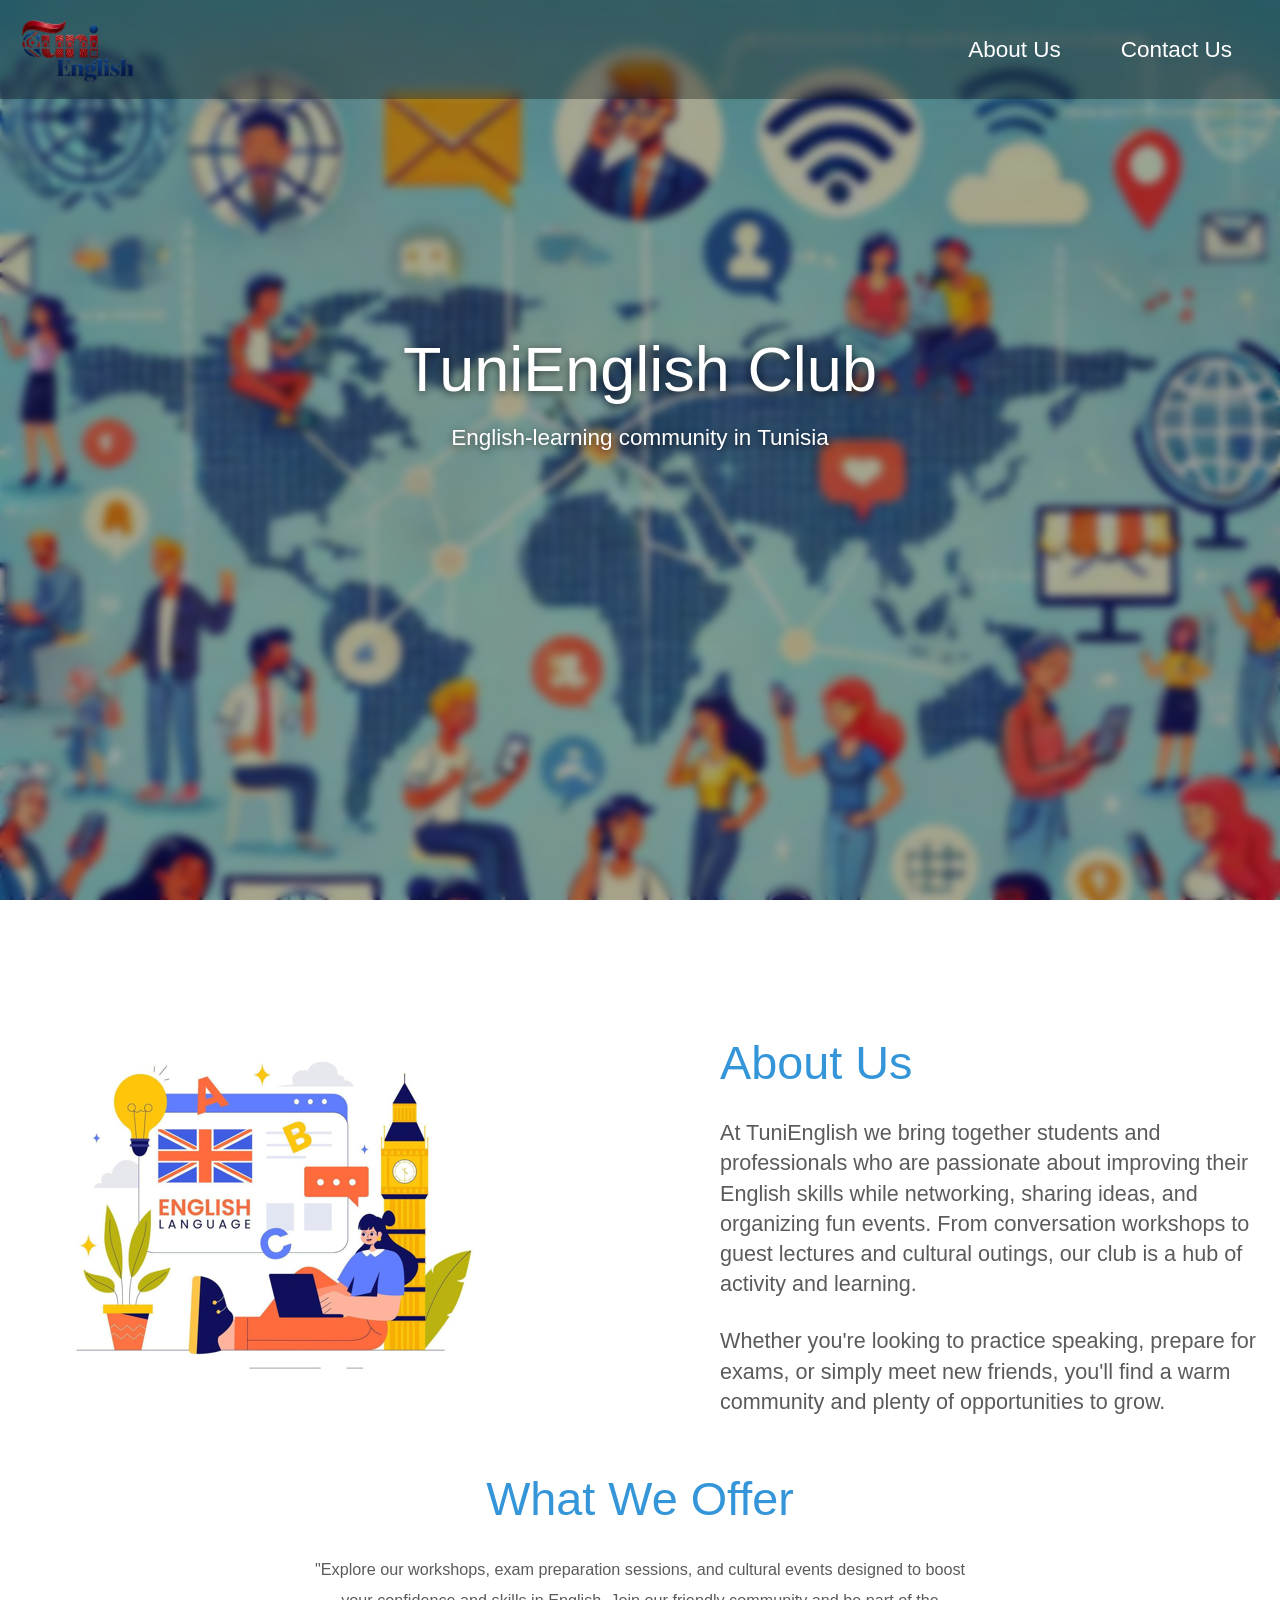
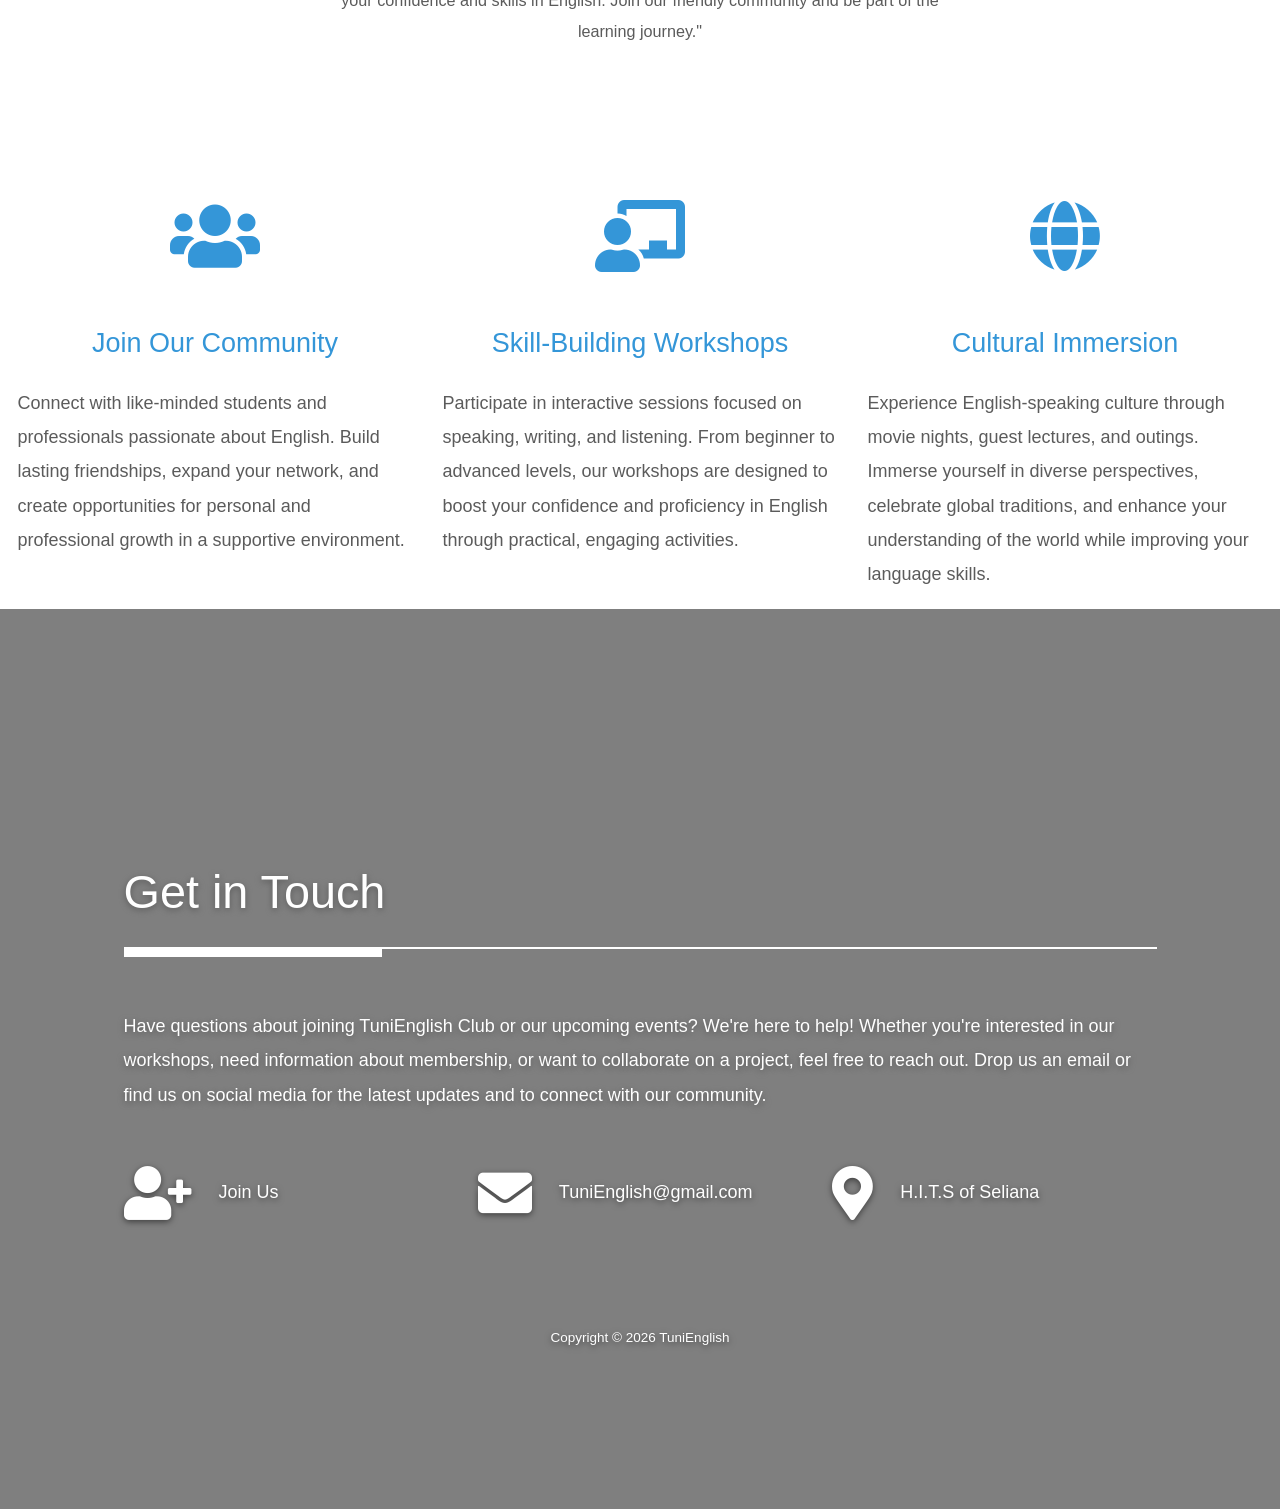
==== commit 3aa5d0ad: "latest update" ====
--- a/index.html
+++ b/index.html
@@ -111,7 +111,7 @@
   </section>
 
     <!-- Contact -->
-    <section id="contact" class="tm-section-pad-top tm-parallax-2">
+    <section id="contact" class="tm-section-pad-top tm-parallax tm-parallax-2">
       <div class="container tm-container-contact">
         <div class="row">
             <div class="col-12">
@@ -155,7 +155,7 @@
         </footer>
     </section>
     <!-- registration modal -->
-    <div class="modal fade" id="registerModal" tabindex="-1" role="dialog" aria-labelledby="registerModalLabel" aria-hidden="true">
+    <div class="modal fade" id="registerModal" tabindex="-1" role="dialog" aria-labelledby="registerModalLabel" inert>
       <div class="modal-dialog modal-lg" role="document">
         <div class="modal-content">
           <div class="modal-header">
--- a/css/templatemo-style.css
+++ b/css/templatemo-style.css
@@ -1,6 +1,12 @@
 
 html {
   font-size: 18px;
+  /* full-height for vh calculations */
+  height: 100%;
+}
+
+body {
+  height: 100%;
 }
 
 body {
@@ -159,7 +165,7 @@
   background-image: url(../img/Networking.jpg);
   background-repeat: no-repeat;
   background-size: cover;
-  background-position: center top;
+  background-position: center center;
   height: 100vh;
   min-height: 300px;
   position: relative;
@@ -175,6 +181,7 @@
   height: 100%;
   background: rgba(0,0,0,0.35);
   backdrop-filter: blur(4px);
+  -webkit-backdrop-filter: blur(4px);
   z-index: 1;
 }
 
@@ -298,16 +305,43 @@
 
 #contact {
   color: white;
+  text-shadow: #5b5b5b 0px 2px 6px;
   background-image: url(../img/Contact.jpg);
-  background-position: center 80%;
   background-repeat: no-repeat;
   background-size: cover;
-  min-height: 650px;
-  position: relative;
-  padding-bottom: 30px;
-  padding-top: 120px;
-}
-
+  background-position: center center;
+  height: 100vh;
+  min-height: 300px;
+  position: relative;
+  overflow: hidden;
+}
+
+#contact .tm-container-contact {
+  flex: 1 1 auto;
+  overflow-y: visible;
+  padding: 70px 15px 30px; 
+  width: 100%;
+  max-width: 1063px;
+  margin: 0 auto;
+}
+
+#contact .tm-footer {
+  flex: 0 0 auto;
+  padding: 10px 5px;
+  text-align: center;
+  font-size: 0.75rem;
+  width: 100%;
+  background: transparent;
+}
+
+@media (min-height: 800px) {
+  #contact .tm-container-contact {
+    padding-top: 120px;
+    padding-bottom: 30px;
+  }
+}
+
+/* keep backdrop overlay */
 #contact::before {
   content: '';
   position: absolute;
@@ -317,8 +351,16 @@
   height: 100%;
   background: rgba(0, 0, 0, 0.5);
   backdrop-filter: blur(8px);
+  -webkit-backdrop-filter: blur(8px);
   z-index: 1;
 }
+
+#contact .tm-container-contact,
+#contact .tm-footer {
+  position: relative;
+  z-index: 2;
+}
+
 
 #contact .tm-container-contact,
 #contact .tm-footer {
@@ -510,7 +552,31 @@
   .navbar-collapse .nav-link {
     color: #8f8f8f;
   }
-}
-
-@media (max-width: 420px) {
-}+
+  /* mobile tweaks for contact section */
+  #contact {
+    min-height: 100vh;
+    height: 100vh; /* keep full viewport height for consistent parallax and full-screen appearance */
+    background-position: center center;
+  }
+  #contact .tm-container-contact {
+    padding: 50px 10px 20px;
+  }
+  #contact .tm-container-contact p,
+  #contact .tm-container-contact h2 {
+    font-size: 2.5rem; 
+    line-height: 1.4;
+  }
+  #contact .tm-container-contact p {
+    font-size: 1rem;
+  }
+  .tm-contact-item {
+    margin-bottom: 45px;
+  }
+  /* stack icons vertically to save horizontal space */ 
+  .tm-contact-item-link span {
+    margin-top: 8px;
+  }
+}
+
+/* mobile overrides kept minimal so parallax works on phones */
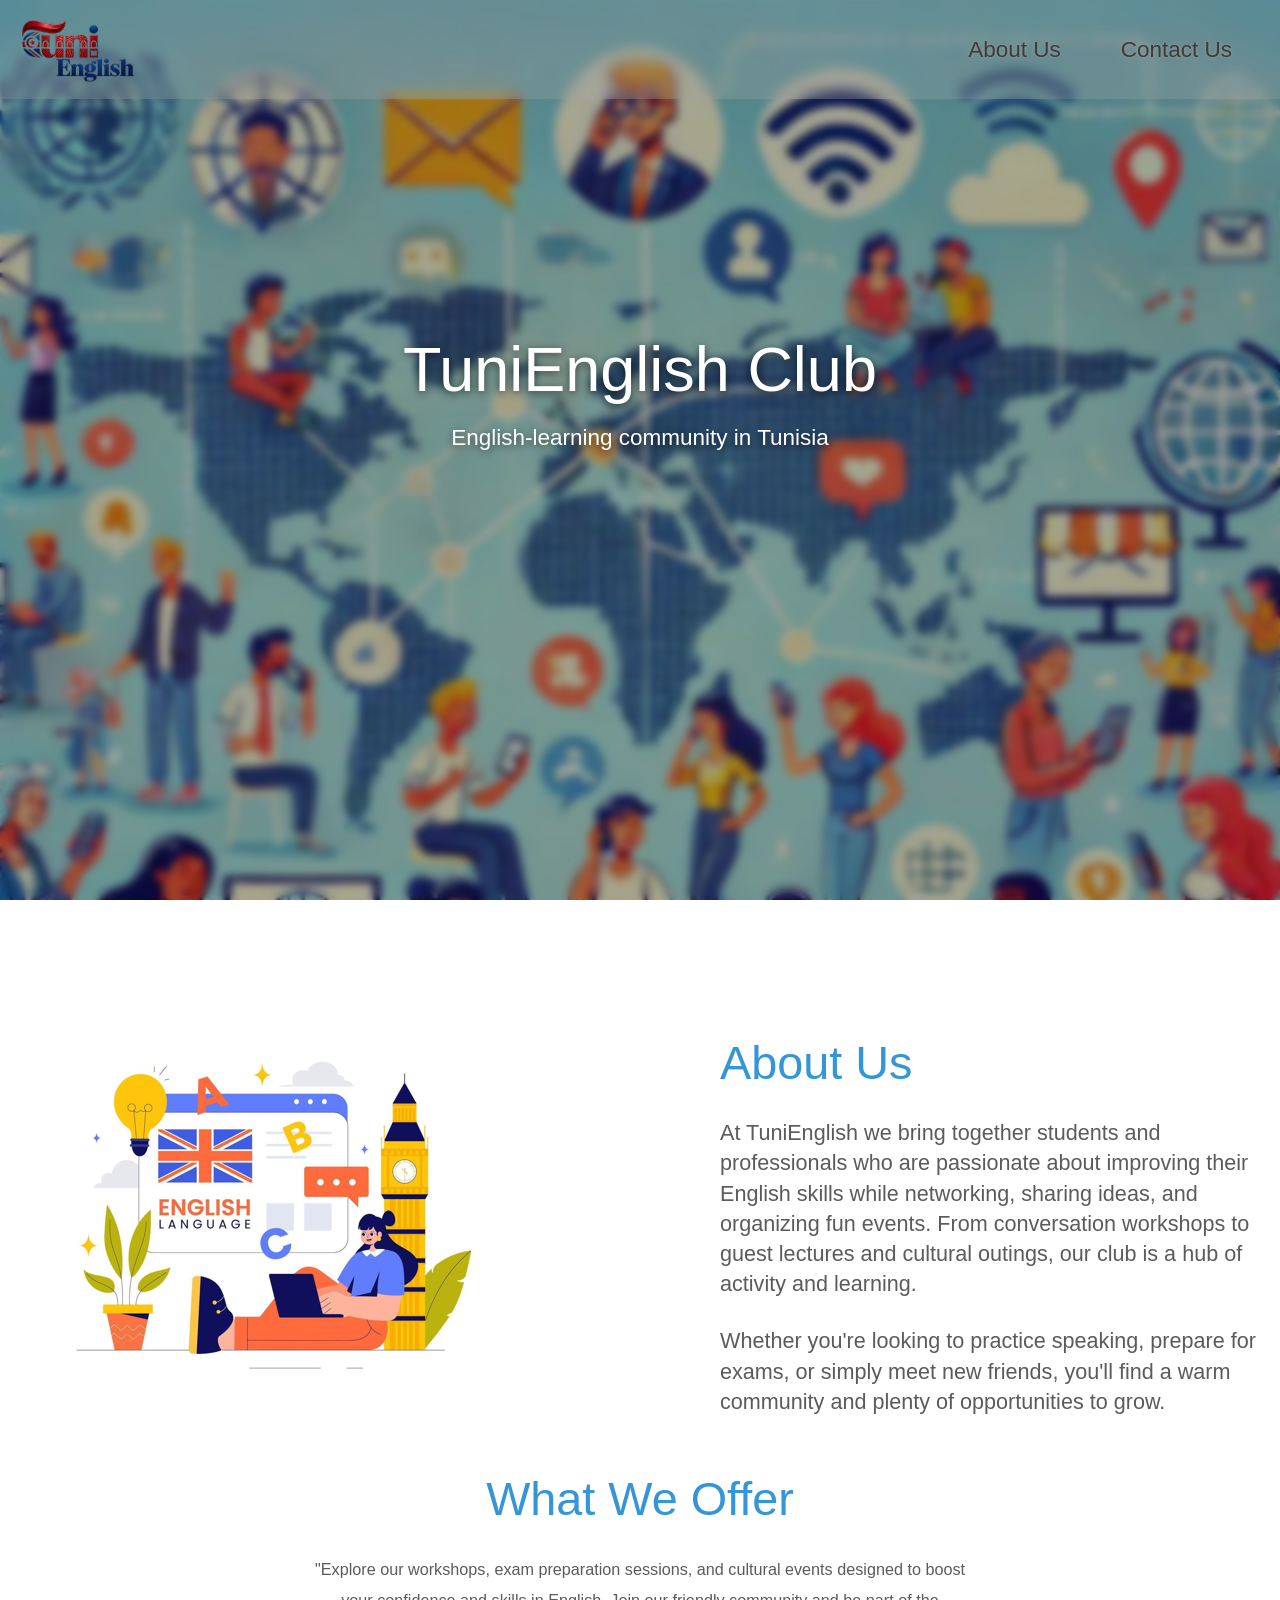
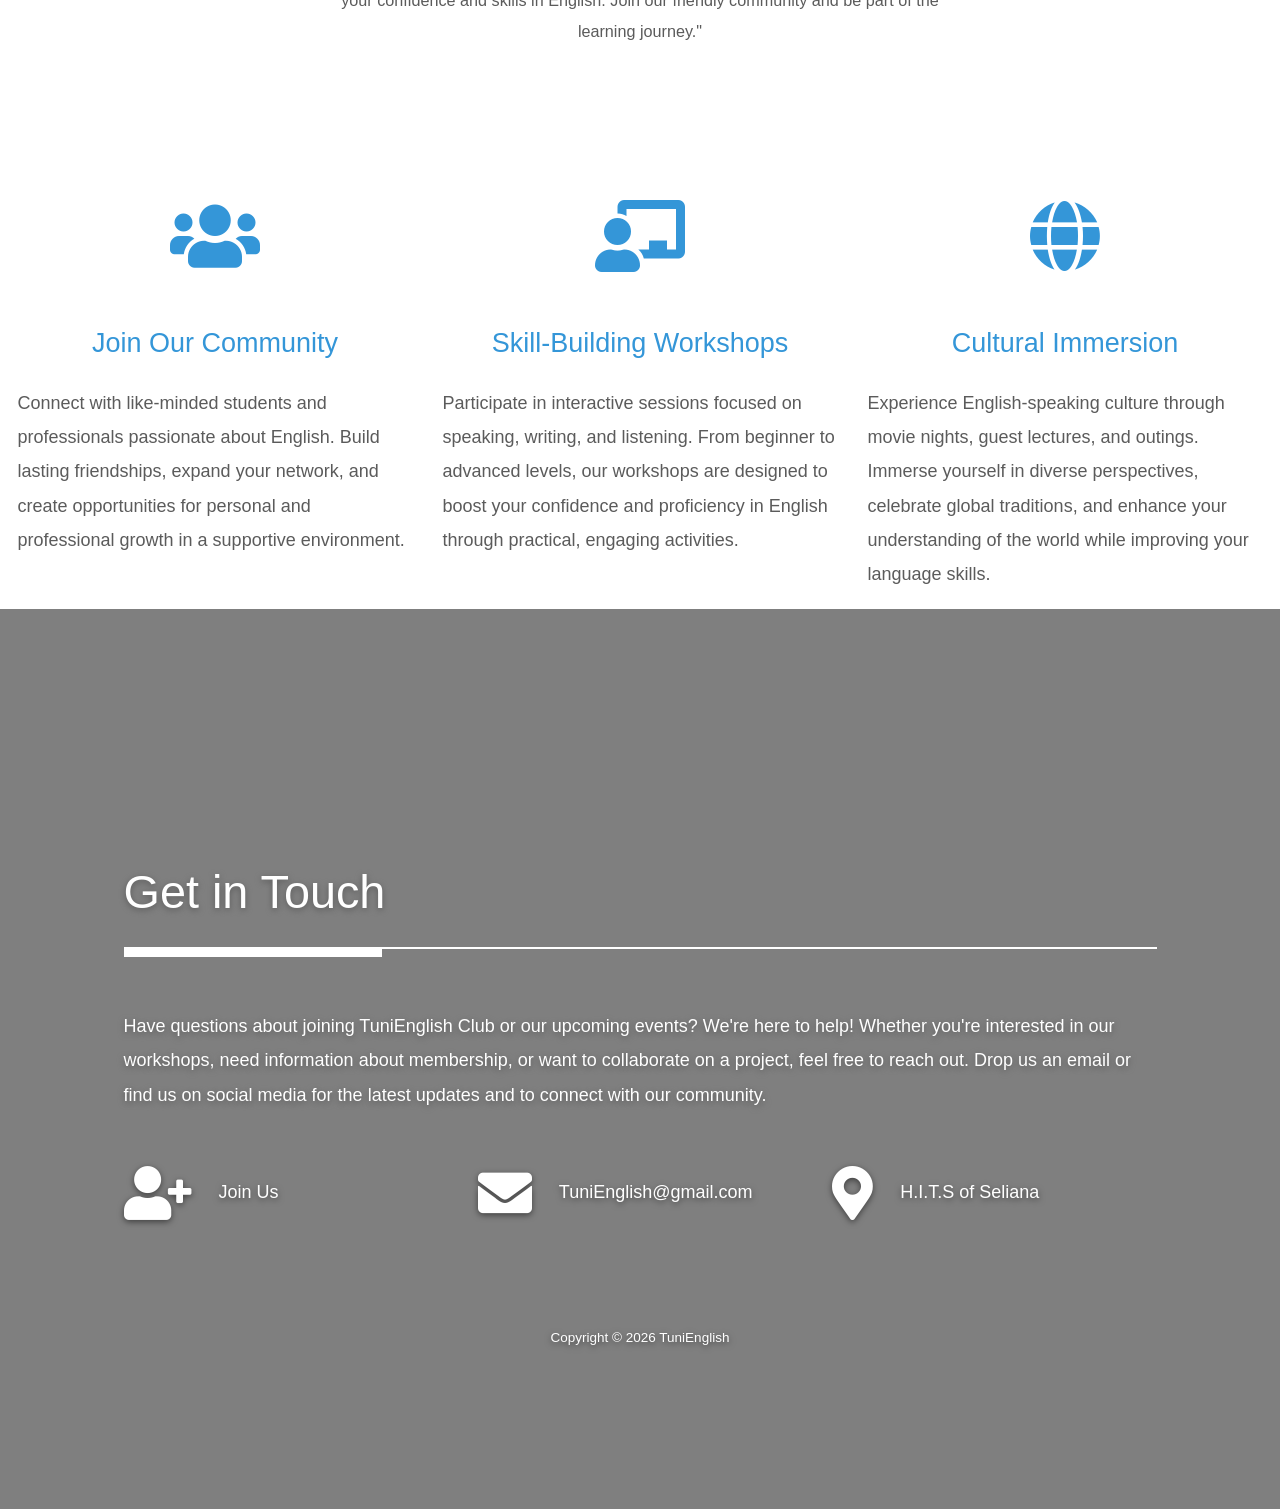
==== commit 195713bb: "latest changes" ====
--- a/index.html
+++ b/index.html
@@ -213,7 +213,7 @@
               <input type="hidden" name="_subject" value="New Club Submission">
               <input type="hidden" name="_captcha" value="false">
               <div id="turnstile-container" style="display:none; margin-top:1rem;"></div>
-              <input type="hidden" name="_next" value="https://kuyoba.github.io/TuniEnglish/Pages/Thanks.html">
+              <input type="hidden" name="_next" value="https://kuyoba.github.io/TuniEnglish/thanks.html">
               <button type="submit" class="btn btn-primary">Send</button> 
               <button type="reset" class="btn btn-secondary" data-dismiss="modal">Close</button> 
             </form>
@@ -261,4 +261,4 @@
       })();
     </script>
   </body>
-</html>+</html>
--- a/css/templatemo-style.css
+++ b/css/templatemo-style.css
@@ -78,7 +78,7 @@
   position: fixed;
   width: 100%;
   z-index: 1000;
-  background-color: rgba(0, 0, 0, 0.3);
+  background-color: rgba(165, 165, 165, 0.3);
   backdrop-filter: blur(5px);
   transition: all 0.3s ease;
   transform: translateY(0);
@@ -89,13 +89,13 @@
 }
 
 .tm-navbar.scroll {
-  background-color: rgba(0, 0, 0, 0.3);
+  background-color: rgba(165, 165, 165, 0.7);
   backdrop-filter: blur(5px);
   border-bottom: none;
 }
 
 .navbar-brand {
-  color: white;
+  color: rgb(166, 166, 166);
   font-size: 1.4rem;
   font-weight: bold;
 }
@@ -127,11 +127,18 @@
 }
 
 .tm-nav-link {
-  color: white;
+  color: rgb(60, 60, 60);
+  text-shadow: #9b9b9b 0px 0px 3px;
+}
+.tm-nav-link:hover,
+.tm-nav-link.current {
+  scale: 1.2;
+  color: #3496d8;
 }
 
 .tm-navbar.scroll .tm-nav-link {
-  color: #8f8f8f;
+  color: rgb(60, 60, 60);
+  text-shadow: #9b9b9b 0px 0px 3px;
 }
 
 .tm-navbar.scroll .tm-nav-link:hover,
@@ -310,10 +317,12 @@
   background-repeat: no-repeat;
   background-size: cover;
   background-position: center center;
-  height: 100vh;
-  min-height: 300px;
-  position: relative;
-  overflow: hidden;
+  /* allow the section to grow beyond the viewport height when content exceeds it */
+  height: auto !important;
+  min-height: 100vh;
+  position: relative;
+  /* don't clip children; page should scroll normally */
+  overflow: visible !important;
 }
 
 #contact .tm-container-contact {
@@ -338,6 +347,17 @@
   #contact .tm-container-contact {
     padding-top: 120px;
     padding-bottom: 30px;
+  }
+}
+
+/* small-screen tweaks so footer and content scroll properly */
+@media (max-width: 768px) {
+  #contact {
+    height: auto;
+  }
+  #contact .tm-footer {
+    position: relative;
+    bottom: auto;
   }
 }
 
@@ -497,6 +517,20 @@
   border-color: #ffc107 !important;
 }
 
+
+/* ensure contact section behaves on narrow screens */
+@media (max-width: 768px) {
+  #contact {
+    /* let the section expand with its content on phones/tablets */
+    height: auto;
+  }
+  /* keep footer positioned normally so it scrolls with content */
+  #contact .tm-footer {
+    position: relative;
+    bottom: auto;
+  }
+}
+
 @media (min-width: 768px) {
   .tm-intro-text-container {
     padding-left: 65px;
@@ -550,8 +584,14 @@
   }
 
   .navbar-collapse .nav-link {
-    color: #8f8f8f;
-  }
+  color: rgb(60, 60, 60);
+  text-shadow: #9b9b9b 0px 0px 3px;
+}
+.tm-nav-link:hover,
+.tm-nav-link.current {
+  scale: 1.2;
+  color: #3496d8;
+}
 
   /* mobile tweaks for contact section */
   #contact {
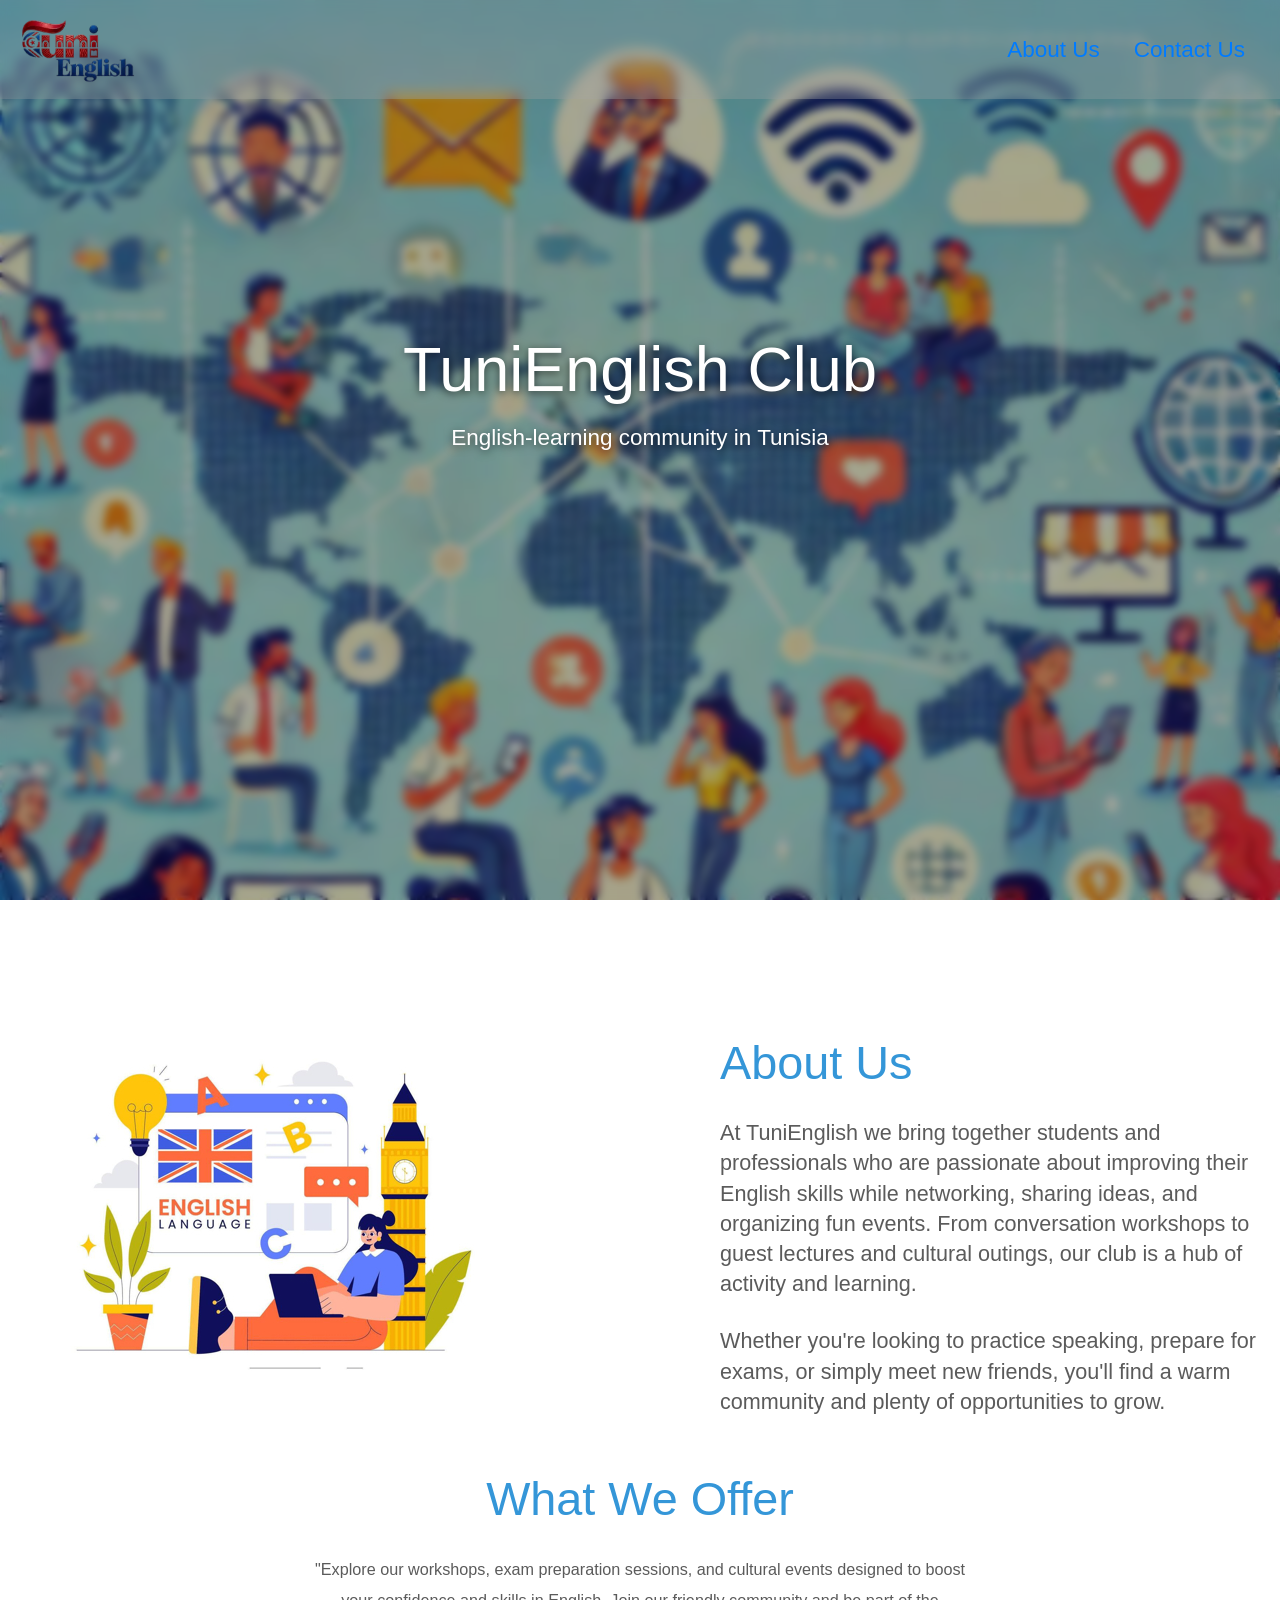
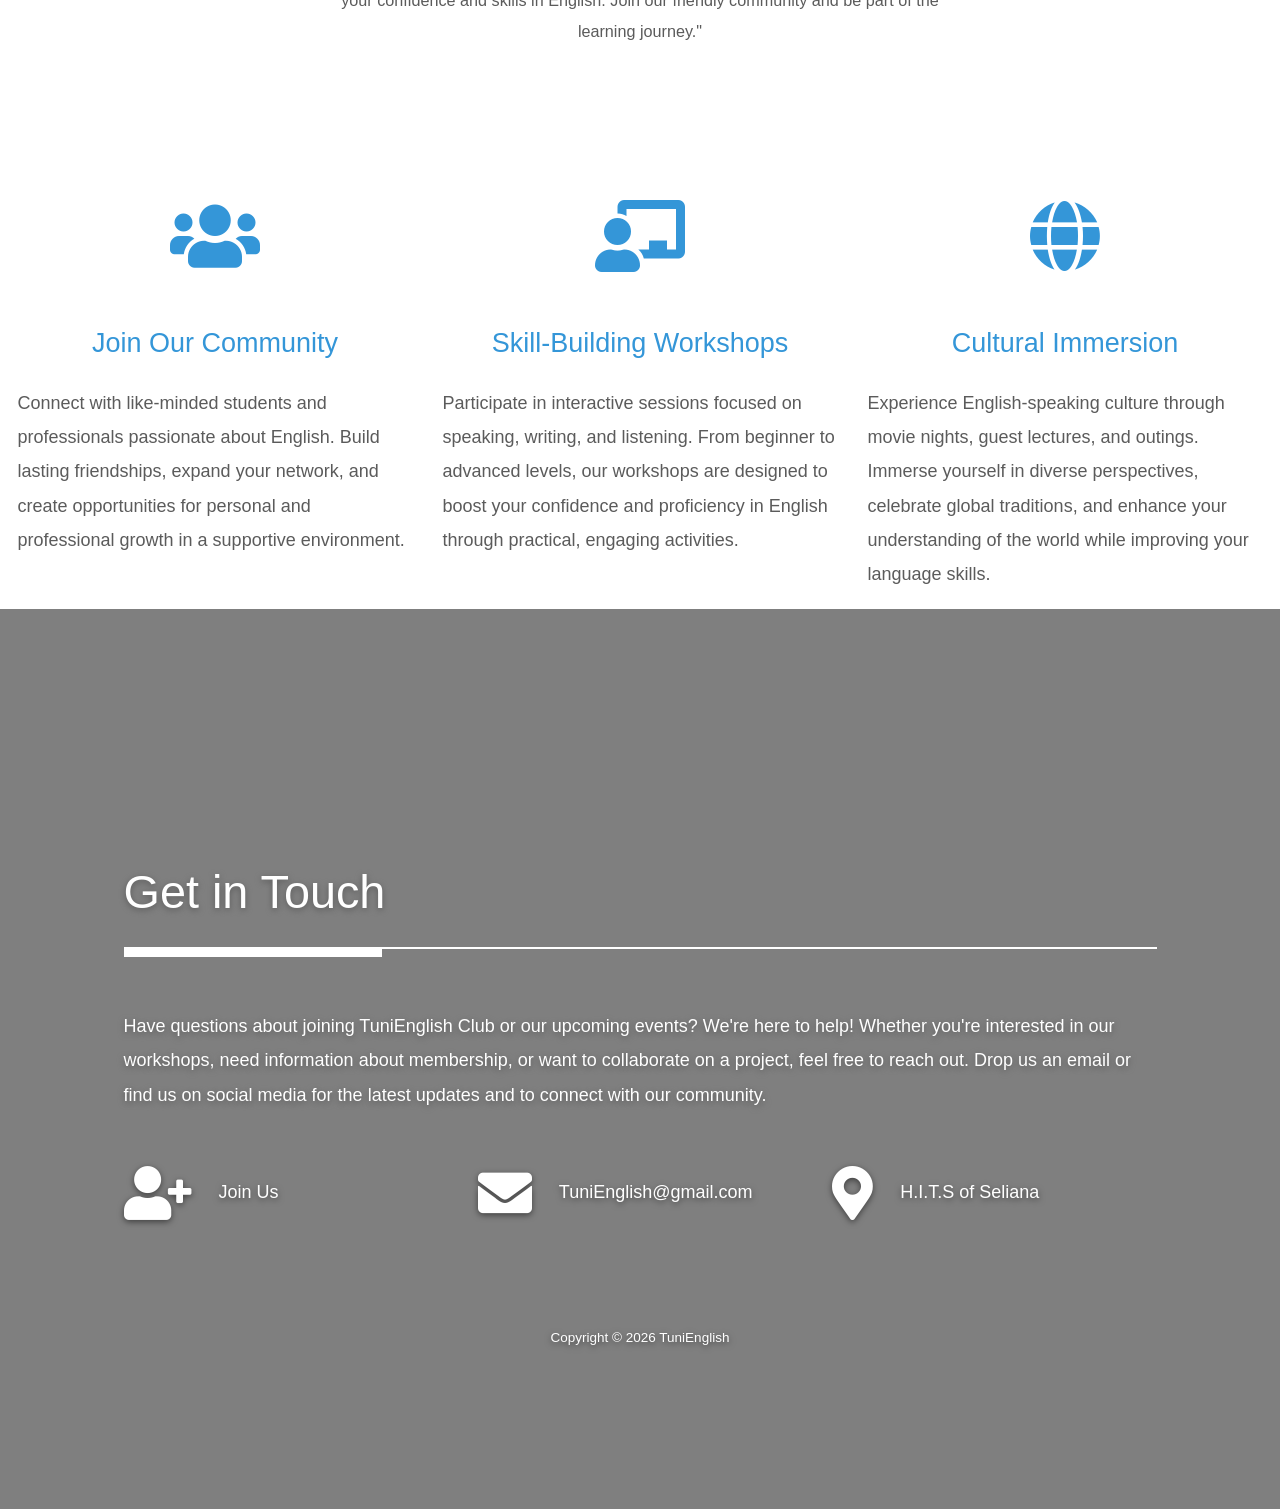
==== commit 5f13c254: "latest changes" ====
--- a/index.html
+++ b/index.html
@@ -28,10 +28,10 @@
           <div class="collapse navbar-collapse" id="navbarSupportedContent">
             <ul class="navbar-nav ml-auto">
               <li class="nav-item">
-                  <a class="nav-link tm-nav-link" href="#about">About Us</a>
+                  <button class="nav-button-link"><a href="#about">About Us</a></button>
               </li>
               <li class="nav-item">
-                  <a class="nav-link tm-nav-link" href="#contact">Contact Us</a>
+                  <button class="nav-button-link"><a href="#contact">Contact Us</a></button>
               </li>                    
             </ul>
           </div>        
@@ -165,7 +165,7 @@
             </button>
           </div>
           <div class="modal-body">
-            <form id="clubForm" action="https://formsubmit.co/tunienglish26@gmail.com" method="POST">
+            <form id="clubForm" action="https://formsubmit.co/harounba69@gmail.com" method="POST">
               <fieldset>
                   <legend>Personal Information</legend>
                   <div class="form-group">
@@ -247,7 +247,7 @@
           e.preventDefault();
           if (widgetId === undefined) {
             widgetId = turnstile.render('#turnstile-container', {
-              sitekey: '0x4AAAAAACpDv5LUq8Ueh210',
+              sitekey: '0x4AAAAAACvCNcDakIdFF6mZ',
               theme: 'light',
               size: 'normal',
               callback: onToken
--- a/css/templatemo-style.css
+++ b/css/templatemo-style.css
@@ -125,6 +125,21 @@
 .nav-item {
   list-style: none;
 }
+.nav-button-link {
+  color: #8f8f8f;
+  background: none;
+  border: none;
+  padding: 17px;
+  margin: 0;
+  border-radius: 45%;
+}
+.nav-button-link:hover {
+  color: #3496d8;
+  scale: 1.2;
+  box-shadow: inset 0px 0px 7px #4a4a4a;
+  transition: all 0.3s ease;  
+}
+
 
 .tm-nav-link {
   color: rgb(60, 60, 60);
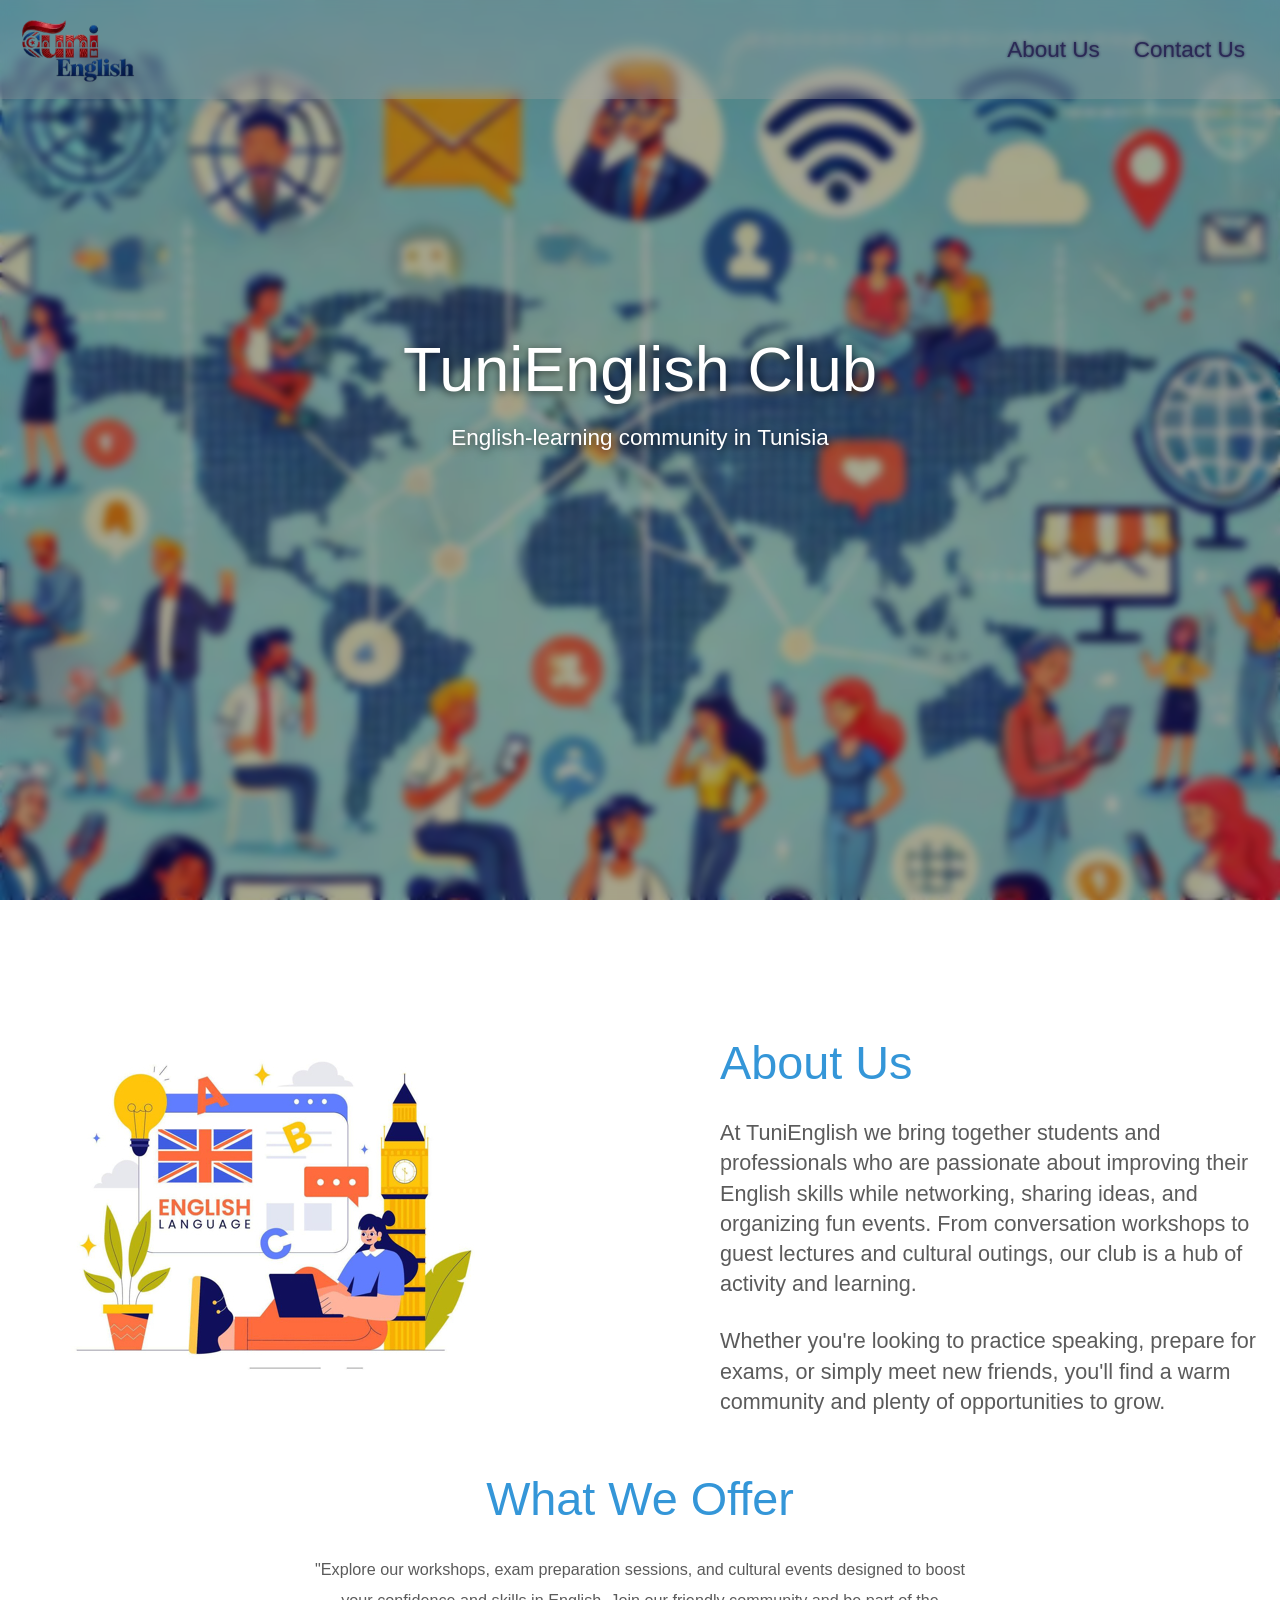
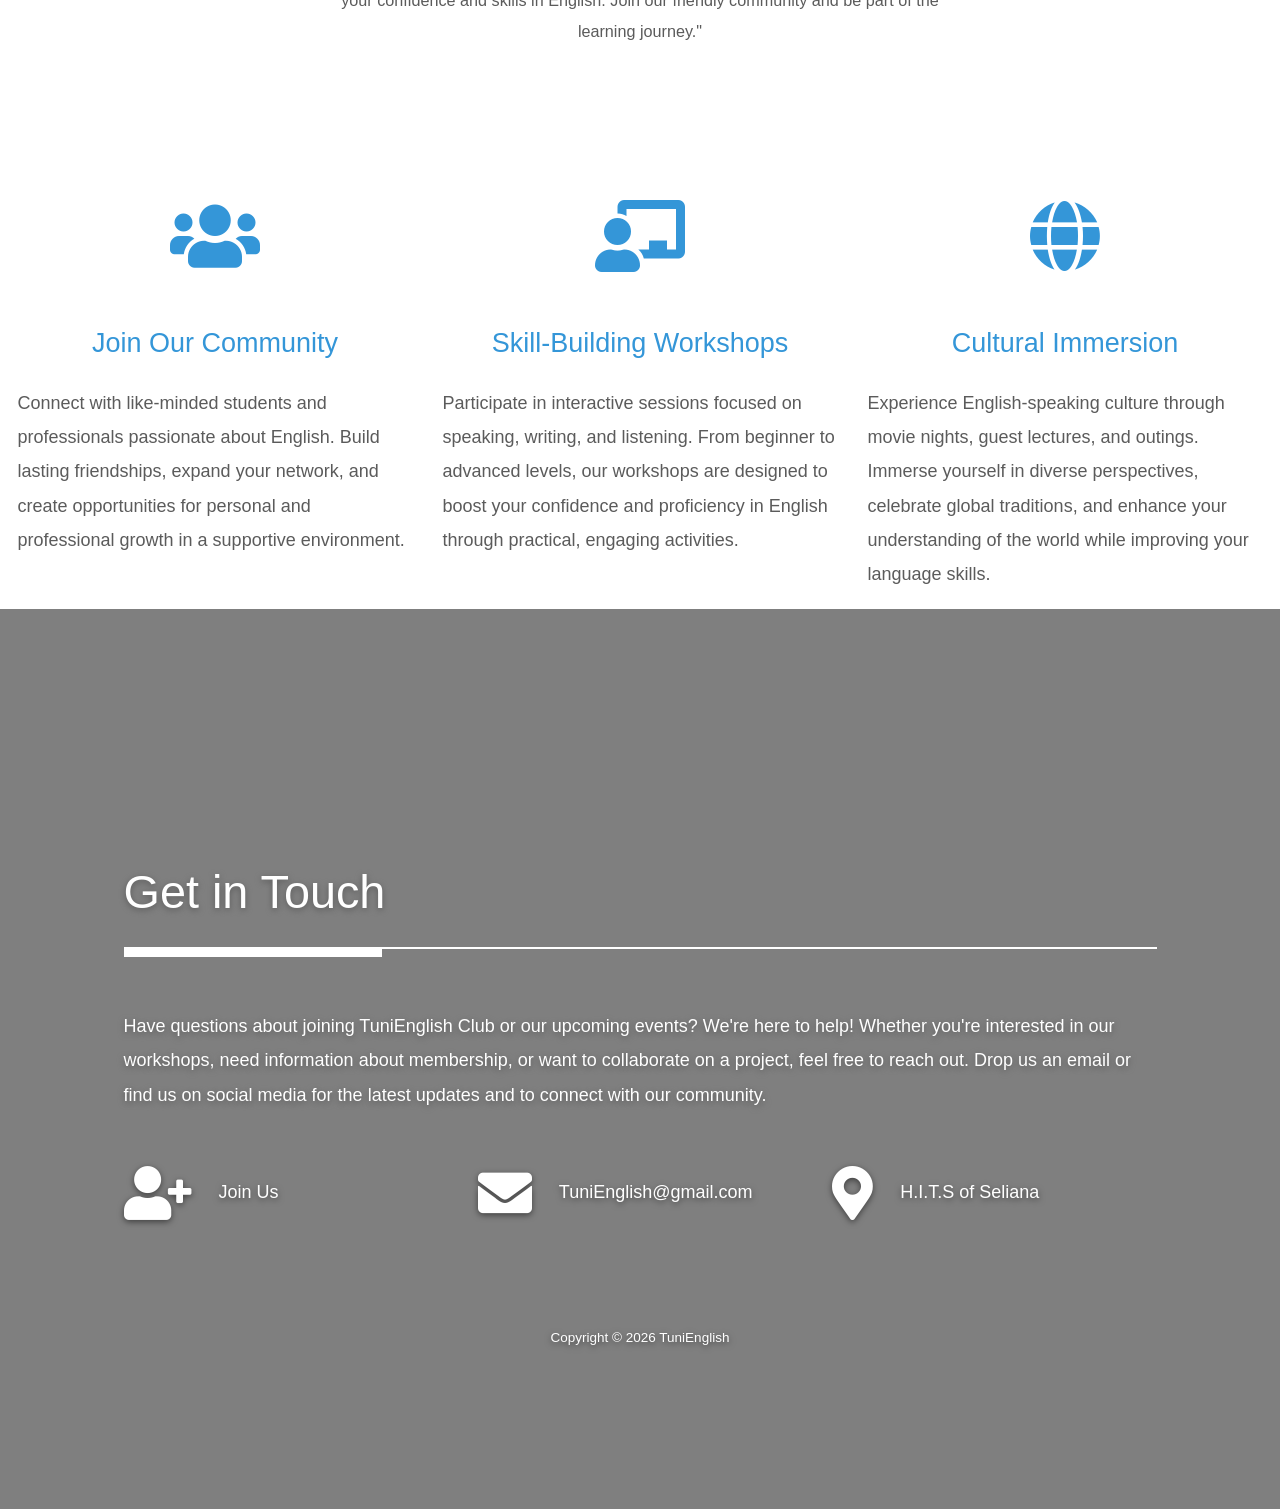
==== commit 75ac2996: "latest changes" ====
--- a/index.html
+++ b/index.html
@@ -165,7 +165,7 @@
             </button>
           </div>
           <div class="modal-body">
-            <form id="clubForm" action="https://formsubmit.co/harounba69@gmail.com" method="POST">
+            <form id="clubForm" action="https://formsubmit.co/tunienglish26@gmail.com" method="POST">
               <fieldset>
                   <legend>Personal Information</legend>
                   <div class="form-group">
@@ -174,7 +174,7 @@
                   <div class="form-group">
                     <select name="Major" class="form-control" required>
                       <option value="" disabled selected hidden>what's your major?</option>
-                      <option value="InformationTechnologie">Information Technology (I.T)</option>
+                      <option value="Information Technology">Information Technology (I.T)</option>
                       <option value="Mechanical Engineering">Mechanical Engineering (M.E)</option>
                       <option value="Electrical Engineering">Electrical Engineering (E.E)</option>
                       <option value="Civil Engineering">Civil Engineering (C.E)</option>
--- a/css/templatemo-style.css
+++ b/css/templatemo-style.css
@@ -113,53 +113,23 @@
   }
 }
 
-.navbar-brand:hover,
-.tm-navbar.scroll .navbar-brand:hover {
-  color: #3496d8;
-}
-
-.tm-navbar.scroll .navbar-brand {
-  color: #8f8f8f;
-}
-
 .nav-item {
   list-style: none;
 }
 .nav-button-link {
-  color: #8f8f8f;
   background: none;
   border: none;
   padding: 17px;
   margin: 0;
-  border-radius: 45%;
+  border-radius: 15%;
+}
+.nav-button-link a {
+  color: rgb(43, 41, 85);
+  text-shadow: rgb(49, 51, 90) 0px 0px 3px;
 }
 .nav-button-link:hover {
-  color: #3496d8;
   scale: 1.2;
-  box-shadow: inset 0px 0px 7px #4a4a4a;
-  transition: all 0.3s ease;  
-}
-
-
-.tm-nav-link {
-  color: rgb(60, 60, 60);
-  text-shadow: #9b9b9b 0px 0px 3px;
-}
-.tm-nav-link:hover,
-.tm-nav-link.current {
-  scale: 1.2;
-  color: #3496d8;
-}
-
-.tm-navbar.scroll .tm-nav-link {
-  color: rgb(60, 60, 60);
-  text-shadow: #9b9b9b 0px 0px 3px;
-}
-
-.tm-navbar.scroll .tm-nav-link:hover,
-.tm-navbar.scroll .tm-nav-link.current,
-.tm-nav-link:hover {
-  color: #3496d8;
+  transition: all 0.3s ease-in-out;
 }
 
 .navbar-toggler {
